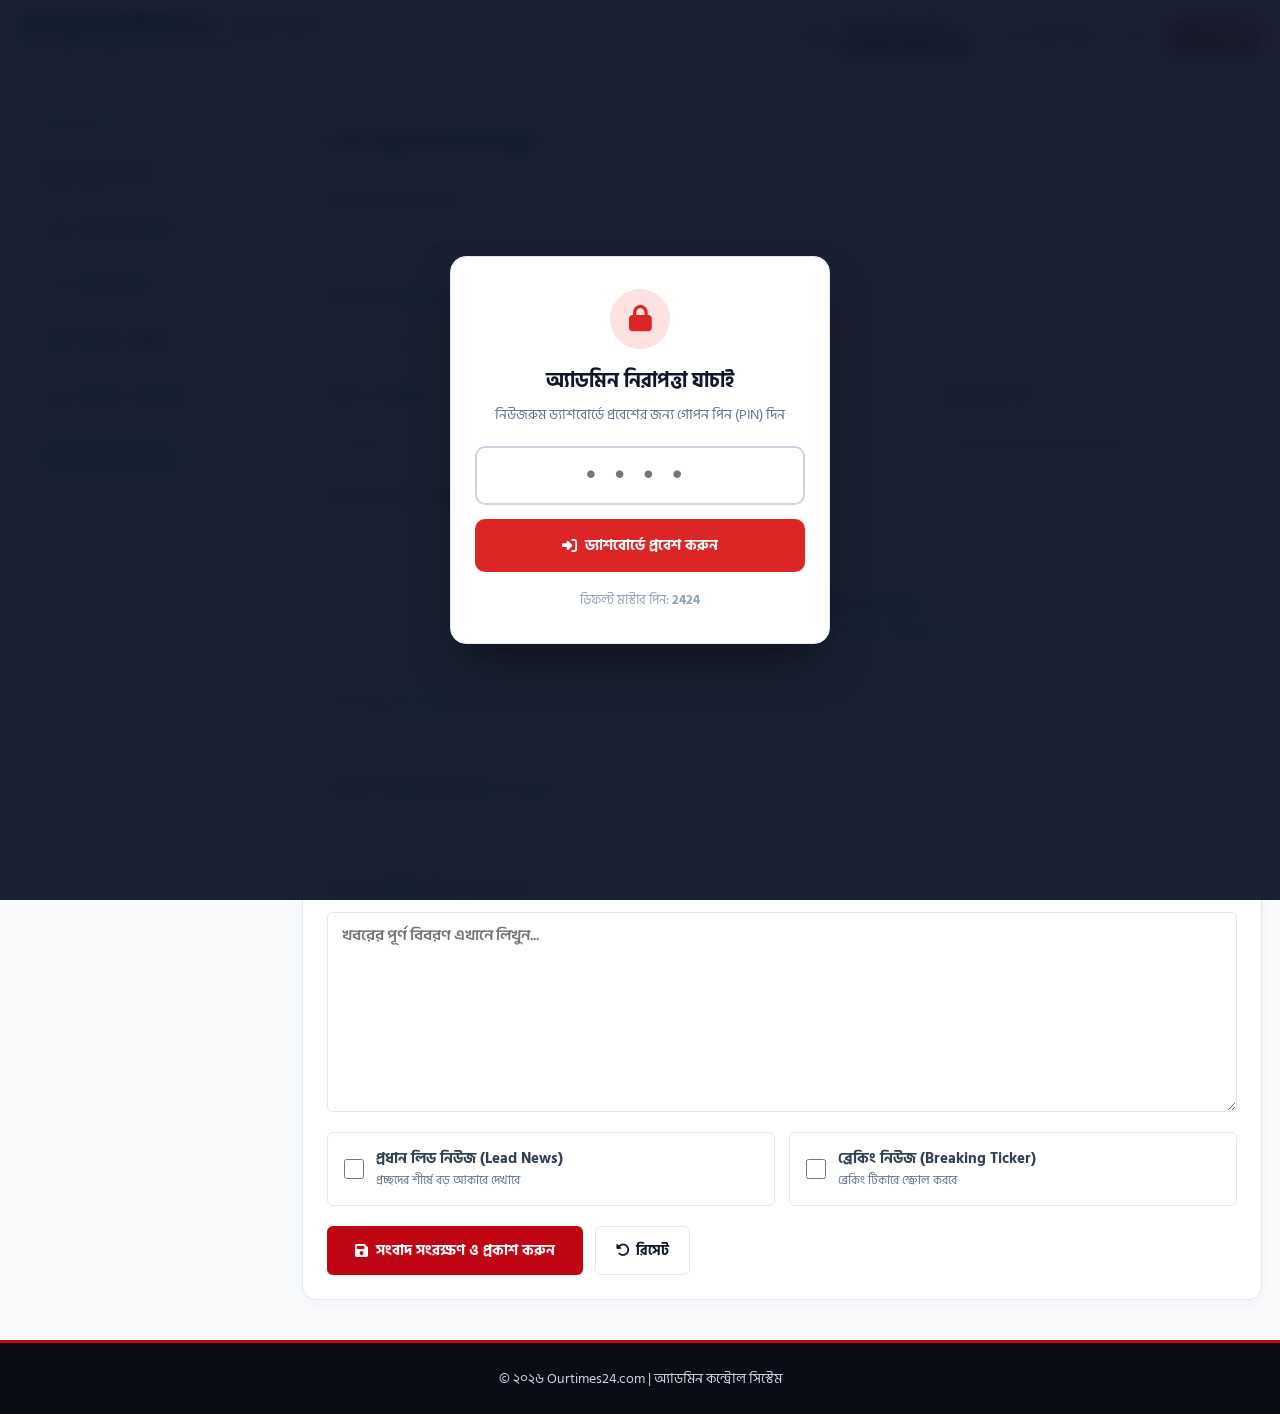
==== admin.html @ 811ef6f0 "fix(brand): eliminate duplicate logo.png, unify styled Bengali brand typography across admin, photoc" ====
<!DOCTYPE html>
<html lang="bn">
<head>
    <meta charset="UTF-8">
    <meta name="viewport" content="width=device-width, initial-scale=1.0">
    <title>অ্যাডমিন নিউজরুম ড্যাশবোর্ড - আওয়ার টাইমস২৪</title>
    <link rel="icon" type="image/x-icon" href="favicon.ico">
    <link rel="stylesheet" href="style.css?v=20260912_v6">
    <link rel="stylesheet" href="https://cdnjs.cloudflare.com/ajax/libs/font-awesome/6.5.1/css/all.min.css">
</head>
<body>

    <!-- ADMIN MASTER PIN LOCK OVERLAY -->
    <div id="adminPinOverlay" style="position: fixed; inset: 0; background: rgba(15, 23, 42, 0.96); backdrop-filter: blur(8px); z-index: 999999; display: flex; align-items: center; justify-content: center; padding: 16px;">
        <div style="background: var(--bg-card, #ffffff); border-radius: 16px; padding: 32px 24px; max-width: 380px; width: 100%; box-shadow: 0 25px 50px -12px rgba(0,0,0,0.5); text-align: center; border: 1px solid var(--border-color, #e2e8f0);">
            <div style="width: 60px; height: 60px; background: #fee2e2; color: #dc2626; border-radius: 50%; display: flex; align-items: center; justify-content: center; margin: 0 auto 16px; font-size: 26px;">
                <i class="fa-solid fa-lock"></i>
            </div>
            <h3 style="font-size: 20px; font-weight: 800; color: var(--text-color, #0f172a); margin-bottom: 6px;">অ্যাডমিন নিরাপত্তা যাচাই</h3>
            <p style="font-size: 13.5px; color: #64748b; margin-bottom: 20px;">নিউজরুম ড্যাশবোর্ডে প্রবেশের জন্য গোপন পিন (PIN) দিন</p>
            <form onsubmit="handlePinSubmit(event)">
                <input type="password" id="adminPinInput" maxlength="6" placeholder="••••" autofocus style="width: 100%; font-size: 28px; letter-spacing: 12px; text-align: center; padding: 12px; border: 2px solid #cbd5e1; border-radius: 10px; margin-bottom: 14px; font-family: monospace; outline: none; background: var(--bg-surface); color: var(--text-main);">
                <div id="pinError" style="display: none; color: #dc2626; font-size: 13px; font-weight: 700; margin-bottom: 14px;"><i class="fa-solid fa-circle-exclamation"></i> ভুল পিন! আবার চেষ্টা করুন।</div>
                <button type="submit" style="width: 100%; padding: 14px; background: #dc2626; color: white; border: none; border-radius: 10px; font-size: 15px; font-weight: 800; cursor: pointer; display: flex; align-items: center; justify-content: center; gap: 8px;">
                    <i class="fa-solid fa-right-to-bracket"></i> ড্যাশবোর্ডে প্রবেশ করুন
                </button>
            </form>
            <div style="margin-top: 18px; font-size: 12.5px; color: #94a3b8;">
                ডিফল্ট মাস্টার পিন: <strong>2424</strong>
            </div>
        </div>
    </div>

    <!-- UNIFIED EDITORIAL CONTROL NAVBAR -->
    <header class="admin-top-navbar">
        <div class="container admin-navbar-inner">
            <!-- Brand & Title -->
            <div class="admin-brand-block">
                <a href="admin.html" class="admin-brand-link" title="আওয়ার টাইমস২৪ অ্যাডমিন ড্যাশবোর্ড">
                    <div>
                        <div class="admin-brand-name">
                            <span class="logo-bangla" style="font-size: 26px; line-height: 1;">আওয়ার টাইমস<span>২৪</span></span>
                            <span class="admin-badge-portal">নিউজরুম কন্ট্রোল</span>
                        </div>
                        <div class="admin-brand-tagline">সত্য ও বস্তুনিষ্ঠ সাংবাদিকতার ম্যানেজমেন্ট পোর্টাল</div>
                    </div>
                </a>
            </div>

            <!-- Right Side: User Profile & Quick Actions -->
            <div class="admin-header-actions">
                <!-- Current User Pill -->
                <div id="adminCurrentUserBadge" class="admin-user-pill">
                    <div class="admin-user-avatar-circle">
                        <i class="fa-solid fa-user-shield" id="adminCurrentUserIcon"></i>
                    </div>
                    <div class="admin-user-details">
                        <div class="admin-user-name" id="adminCurrentUserName">সৈয়দ হাফিজ মনির</div>
                        <div class="admin-user-role-label" id="adminCurrentUserRole">প্রধান সম্পাদক / অ্যাডমিন</div>
                    </div>
                </div>

                <!-- View Live Site -->
                <a href="index.html" target="_blank" class="admin-action-btn btn-visit-site" title="মূল ওয়েবসাইট দেখুন">
                    <i class="fa-solid fa-arrow-up-right-from-square"></i>
                    <span>পোর্টাল দেখুন</span>
                </a>

                <!-- Theme Toggle -->
                <button class="admin-action-btn btn-theme-toggle" onclick="toggleTheme()" id="themeBtn" title="ডার্ক / লাইট মোড">
                    <i class="fa-solid fa-moon" id="themeIcon"></i>
                </button>

                <!-- Logout -->
                <button onclick="adminLogout()" class="admin-action-btn btn-admin-logout" title="লগআউট">
                    <i class="fa-solid fa-power-off"></i>
                    <span>লগআউট</span>
                </button>
            </div>
        </div>
    </header>

    <!-- ADMIN LAYOUT -->
    <main class="container">
        <div class="admin-layout">
            
            <!-- ADMIN SIDEBAR (ON MOBILE CONVERTS TO HORIZONTAL CHIP TABS) -->
            <aside class="admin-sidebar">
                <div style="font-size: 12px; text-transform: uppercase; color: #64748b; margin-bottom: 14px; font-weight: 800; letter-spacing: 0.5px;">মেনু নেভিগেশন</div>
                <div class="admin-nav-item active" onclick="switchAdminTab('tabCreateNews')" id="btnTabCreate">
                    <i class="fa-solid fa-circle-plus text-primary"></i> <span>নতুন সংবাদ</span>
                </div>
                <div class="admin-nav-item" onclick="switchAdminTab('tabManageNews')" id="btnTabManage">
                    <i class="fa-solid fa-table-list text-primary"></i> <span>সংবাদের তালিকা</span>
                </div>
                <div class="admin-nav-item" onclick="switchAdminTab('tabBreakingTicker')" id="btnTabBreaking">
                    <i class="fa-solid fa-bolt text-primary"></i> <span>ব্রেকিং নিউজ</span>
                </div>
                <div class="admin-nav-item" onclick="switchAdminTab('tabAdSettings')" id="btnTabAds">
                    <i class="fa-solid fa-rectangle-ad text-primary"></i> <span>বিজ্ঞাপন সেটিংস</span>
                </div>
                <div class="admin-nav-item" onclick="switchAdminTab('tabUserManager')" id="btnTabUsers">
                    <i class="fa-solid fa-users-gear text-primary"></i> <span>ইউজার ও প্রতিনিধি</span>
                </div>
                <a href="photocard.html" class="admin-nav-item admin-nav-photocard">
                    <i class="fa-solid fa-camera"></i> <span>ফটো কার্ড স্টুডিও</span>
                </a>
            </aside>

            <!-- ADMIN MAIN CONTENT -->
            <div class="admin-content">
                
                <!-- TAB 1: CREATE / EDIT NEWS -->
                <div id="tabCreateNews" class="admin-content-card">
                    <div class="section-header" style="margin-bottom: 20px;">
                        <div class="section-title">
                            <i class="fa-solid fa-pen-nib text-primary"></i> <span id="formTitle">নতুন সংবাদ লিখুন</span>
                        </div>
                    </div>

                    <form id="newsForm" onsubmit="handleNewsSubmit(event)">
                        <input type="hidden" id="newsId" value="">

                        <div class="control-group">
                            <label class="control-label">সংবাদের মূল শিরোনাম *</label>
                            <input type="text" id="newsTitle" class="control-input" placeholder="আকর্ষণীয় ও সংক্ষিপ্ত হেডলাইন লিখুন..." required>
                        </div>

                        <div class="control-group">
                            <label class="control-label">উপ-শিরোনাম (Subtitle)</label>
                            <input type="text" id="newsSubtitle" class="control-input" placeholder="সংবাদের সংক্ষিপ্ত সারমর্ম...">
                        </div>

                        <div class="admin-form-row-3">
                            <div class="control-group">
                                <label class="control-label">বিভাগ / ক্যাটাগরি *</label>
                                <select id="newsCategory" class="control-select" required>
                                    <option value="জাতীয়">জাতীয়</option>
                                    <option value="রাজনীতি">রাজনীতি</option>
                                    <option value="আন্তর্জাতিক">আন্তর্জাতিক</option>
                                    <option value="অর্থ-বাণিজ্য">অর্থ-বাণিজ্য</option>
                                    <option value="খেলাধুলা">খেলাধুলা</option>
                                    <option value="বিনোদন">বিনোদন</option>
                                    <option value="প্রযুক্তি">প্রযুক্তি</option>
                                    <option value="সারাদেশ">সারাদেশ</option>
                                    <option value="মতামত">মতামত</option>
                                </select>
                            </div>

                            <div class="control-group">
                                <label class="control-label">জেলা (সারাদেশের জন্য)</label>
                                <select id="newsDistrict" class="control-select">
                                    <option value="">প্রযোজ্য নয়</option>
                                    <option value="ঢাকা">ঢাকা</option>
                                    <option value="চট্টগ্রাম">চট্টগ্রাম</option>
                                    <option value="সিলেট">সিলেট</option>
                                    <option value="পাবনা">পাবনা</option>
                                    <option value="বগুড়া">বগুড়া</option>
                                    <option value="কুমিল্লা">কুমিল্লা</option>
                                    <option value="রাজশাহী">রাজশাহী</option>
                                    <option value="বরিশাল">বরিশাল</option>
                                    <option value="রংপুর">রংপুর</option>
                                    <option value="কক্সবাজার">কক্সবাজার</option>
                                    <option value="ময়মনসিংহ">ময়মনসিংহ</option>
                                </select>
                            </div>

                            <div class="control-group">
                                <label class="control-label">প্রতিবেদকের নাম</label>
                                <input type="text" id="newsAuthor" class="control-input" value="রবিউল ইসলাম (প্রধান প্রতিবেদক)">
                            </div>
                        </div>

                        <div class="control-group">
                            <label class="control-label"><i class="fa-solid fa-image text-primary"></i> ফিচার্ড ছবি (Featured Image) *</label>
                            
                            <!-- Cloudinary Drag & Drop / File Picker Zone -->
                            <div class="image-upload-zone" id="imageDropzone" onclick="document.getElementById('imageFileInput').click()">
                                <input type="file" id="imageFileInput" accept="image/*" style="display:none;" onchange="handleImageFileSelect(event)">
                                <div id="uploadPrompt">
                                    <i class="fa-solid fa-cloud-arrow-up" style="font-size: 34px; color: var(--primary); margin-bottom: 8px;"></i>
                                    <div style="font-weight: 800; font-size: 15px;">কম্পিউটার বা মোবাইল থেকে ছবি নির্বাচন করুন</div>
                                    <div style="font-size: 13px; color: var(--text-muted); margin-top: 4px;">
                                        বা ছবি টেনে এনে ড্রপ করুন (Cloudinary-তে সরাসরি দ্রুত অপটিমাইজ হবে)
                                    </div>
                                </div>
                                <div id="uploadProgress" style="display:none; padding: 12px; text-align:center;">
                                    <i class="fa-solid fa-circle-notch fa-spin" style="font-size:32px; color:var(--primary);"></i>
                                    <div style="margin-top:10px; font-weight:800; font-size: 15px; color:var(--primary);">ক্লাউডে ছবি আপলোড হচ্ছে... অনুগ্রহ করে অপেক্ষা করুন</div>
                                </div>
                            </div>

                            <!-- Uploaded Image Live Preview -->
                            <div id="imagePreviewContainer" style="display:none; margin-top: 14px; position: relative; border-radius: 8px; overflow: hidden; border: 2px solid var(--border-color); width: fit-content; max-width: 100%; box-shadow: 0 4px 6px -1px rgba(0,0,0,0.1);">
                                <img id="imagePreviewImg" src="" style="max-height: 240px; max-width: 100%; display: block; object-fit: cover;" alt="Preview">
                                <div style="position: absolute; top: 10px; right: 10px; display: flex; gap: 8px;">
                                    <button type="button" class="tool-btn" style="background: rgba(15,23,42,0.85); color: white; border: none; padding: 6px 12px; font-size: 13px; border-radius: 4px; cursor: pointer;" onclick="document.getElementById('imageFileInput').click()">
                                        <i class="fa-solid fa-pen"></i> পরিবর্তন
                                    </button>
                                    <button type="button" class="tool-btn" style="background: rgba(220,38,38,0.9); color: white; border: none; padding: 6px 12px; font-size: 13px; border-radius: 4px; cursor: pointer;" onclick="removeUploadedImage()">
                                        <i class="fa-solid fa-trash"></i> মুছুন
                                    </button>
                                </div>
                            </div>

                            <!-- Auto-filled or Manual Image URL -->
                            <div style="margin-top: 10px;">
                                <label style="font-size: 12px; color: var(--text-muted); font-weight: 600;">ছবির ডিরেক্ট ক্লাউড লিঙ্ক (URL):</label>
                                <input type="url" id="newsImage" class="control-input" placeholder="https://res.cloudinary.com/..." required style="font-size:13.5px;">
                            </div>
                        </div>

                        <div class="control-group">
                            <label class="control-label">সংবাদের সংক্ষিপ্ত সারসংক্ষেপ (Excerpt)</label>
                            <input type="text" id="newsExcerpt" class="control-input" placeholder="১-২ লাইনে সংবাদের মূল কথা লিখুন...">
                        </div>

                        <div class="control-group">
                            <label class="control-label">সংবাদের বিস্তারিত বিবরণ (Content)</label>
                            <textarea id="newsContent" class="control-textarea" rows="8" placeholder="খবরের পূর্ণ বিবরণ এখানে লিখুন..." required></textarea>
                        </div>

                        <div class="admin-toggle-tiles">
                            <label class="admin-toggle-tile">
                                <input type="checkbox" id="newsIsLead">
                                <div>
                                    <div>প্রধান লিড নিউজ (Lead News)</div>
                                    <div style="font-size: 12px; color: var(--text-muted); font-weight: normal;">প্রচ্ছদের শীর্ষে বড় আকারে দেখাবে</div>
                                </div>
                            </label>
                            <label class="admin-toggle-tile">
                                <input type="checkbox" id="newsIsBreaking">
                                <div>
                                    <div>ব্রেকিং নিউজ (Breaking Ticker)</div>
                                    <div style="font-size: 12px; color: var(--text-muted); font-weight: normal;">ব্রেকিং টিকারে স্ক্রোল করবে</div>
                                </div>
                            </label>
                        </div>

                        <div style="display: flex; gap: 12px; flex-wrap: wrap;">
                            <button type="submit" class="btn-epaper-topbar" style="background:var(--primary); color:white; border:none; padding:12px 28px; cursor:pointer; font-size:15px; border-radius: var(--radius-sm); font-weight: 800; display: inline-flex; align-items: center; gap: 8px;">
                                <i class="fa-solid fa-floppy-disk"></i> সংবাদ সংরক্ষণ ও প্রকাশ করুন
                            </button>
                            <button type="button" class="tool-btn" style="padding: 12px 20px;" onclick="resetNewsForm()">
                                <i class="fa-solid fa-rotate-left"></i> রিসেট
                            </button>
                        </div>
                    </form>
                </div>

                <!-- TAB 2: MANAGE NEWS LIST -->
                <div id="tabManageNews" class="admin-content-card" style="display: none;">
                    <div class="section-header" style="display: flex; justify-content: space-between; align-items: center; flex-wrap: wrap; gap: 12px; margin-bottom: 18px;">
                        <div class="section-title">
                            <i class="fa-solid fa-list-check text-primary"></i> প্রকাশিত সংবাদের তালিকা (<span id="totalNewsCount">0</span>টি)
                        </div>
                        <div style="display: flex; gap: 8px; flex-wrap: wrap;">
                            <button type="button" onclick="downloadNewsJs()" class="btn-epaper-topbar" style="background:#059669; color:white; border:none; padding:8px 14px; cursor:pointer; font-size:13px; border-radius: 6px; font-weight: 700; display: flex; align-items: center; gap: 6px;">
                                <i class="fa-solid fa-cloud-arrow-down"></i> ব্যাকআপ
                            </button>
                            <button type="button" onclick="resetToDefaultData()" class="btn-epaper-topbar" style="background:#475569; color:white; border:none; padding:8px 14px; cursor:pointer; font-size:13px; border-radius: 6px; font-weight: 700; display: flex; align-items: center; gap: 6px;">
                                <i class="fa-solid fa-rotate"></i> রিসেট
                            </button>
                        </div>
                    </div>

                    <!-- Live Search & Filter Bar -->
                    <div class="admin-filter-bar">
                        <div class="admin-search-box">
                            <i class="fa-solid fa-magnifying-glass"></i>
                            <input type="text" id="adminSearchInput" placeholder="শিরোনাম বা কীওয়ার্ড দিয়ে সংবাদ খুঁজুন..." oninput="handleAdminSearch(this.value)">
                        </div>
                        <select id="adminCategoryFilter" class="admin-cat-filter" onchange="filterAdminCategory(this.value)">
                            <option value="all">সকল বিভাগ</option>
                            <option value="জাতীয়">জাতীয়</option>
                            <option value="রাজনীতি">রাজনীতি</option>
                            <option value="আন্তর্জাতিক">আন্তর্জাতিক</option>
                            <option value="অর্থ-বাণিজ্য">অর্থ-বাণিজ্য</option>
                            <option value="খেলাধুলা">খেলাধুলা</option>
                            <option value="বিনোদন">বিনোদন</option>
                            <option value="প্রযুক্তি">প্রযুক্তি</option>
                            <option value="সারাদেশ">সারাদেশ</option>
                            <option value="মতামত">মতামত</option>
                        </select>
                    </div>

                    <!-- News Table for Desktop / Mobile Cards for Mobile -->
                    <div id="adminNewsListTable">
                        <!-- Loaded dynamically by admin.js -->
                    </div>

                    <!-- Pagination Controls -->
                    <div id="adminPagination" class="admin-pagination">
                        <!-- Loaded dynamically by admin.js -->
                    </div>
                </div>

                <!-- TAB 3: ADVERTISING CONTROLLER (ZERO BLANK SPACE GUARANTEE) -->
                <div id="tabAdSettings" class="admin-content-card" style="display: none;">
                    <div class="section-header" style="margin-bottom: 20px;">
                        <div class="section-title">
                            <i class="fa-solid fa-rectangle-ad text-primary"></i> স্মার্ট অ্যাড স্পেস ম্যানেজার ও ব্যানার মাপ গাইড
                        </div>
                    </div>

                    <!-- Size & Placement Guide Alert -->
                    <div style="background: linear-gradient(135deg, rgba(192, 6, 18, 0.05), rgba(59, 130, 246, 0.05)); border: 1px solid var(--border-color); border-radius: var(--radius-md); padding: 18px 20px; margin-bottom: 24px;">
                        <div style="font-weight: 800; font-size: 15px; color: var(--text-main); margin-bottom: 8px; display: flex; align-items: center; gap: 8px;">
                            <i class="fa-solid fa-circle-info text-primary"></i> ব্যানার মাপ ও অবস্থানের আদর্শ নির্দেশিকা (Ad Placement & Size Guide):
                        </div>
                        <div style="font-size: 13.5px; color: var(--text-body); line-height: 1.6;">
                            • <strong>১. হেডার লিডারবোর্ড ব্যানার:</strong> মাপ <code>728 × 90 px</code> (ডেস্কটপ) / <code>320 × 50 px</code> (মোবাইল) — লোগোর নিচে বা হেডারের শীর্ষে।<br>
                            • <strong>২. হোমপেজ মিডল ব্যানার:</strong> মাপ <code>970 × 90 px</code> বা <code>728 × 90 px</code> — লিড সংবাদের নিচে (সারাদেশ সেকশনের আগে)।<br>
                            • <strong>৩. সাইডবার ব্যানার:</strong> মাপ <code>300 × 250 px</code> — হোমপেজ, ক্যাটাগরি ও সংবাদের বিস্তারিত পাতার সাইডবারে।<br>
                            • <strong>৪. ইন-আর্টিকেল ব্যানার:</strong> মাপ <code>728 × 90 px</code> বা <code>300 × 250 px</code> — সংবাদের মূল লেখার ভেতরে ২য় অনুচ্ছেদের পর।<br>
                            🔒 <em>জিরো ব্ল্যাংক স্পেস পলিসি: কোনো বিজ্ঞাপন নিষ্ক্রিয় বা ছবি না থাকলে ওয়েবসাইটে কোনো ফাঁকা ফ্রেম থাকবে না।</em>
                        </div>
                    </div>

                    <form id="adSettingsForm" onsubmit="handleSaveAdConfig(event)" class="admin-ad-slots-grid">
                        
                        <!-- SLOT 1: HEADER LEADERBOARD -->
                        <div class="admin-ad-card">
                            <div class="admin-ad-card-header">
                                <div class="admin-ad-card-title">
                                    <span>১. হেডার লিডারবোর্ড ব্যানার (Header Leaderboard)</span>
                                    <span class="ad-size-badge">মাপ: 728 × 90 px</span>
                                </div>
                                <label class="ad-toggle-switch">
                                    <input type="checkbox" id="adToggleHeader" onchange="toggleAdSlotInputs('header')">
                                    <span id="adStatusHeader">বিজ্ঞাপন বন্ধ</span>
                                </label>
                            </div>
                            <div id="adBodyHeader" style="display: flex; flex-direction: column; gap: 14px;">
                                <div class="ad-type-tabs">
                                    <button type="button" class="ad-type-tab-btn active" id="btnTypeHeaderImg" onclick="switchSlotType('header', 'image')"><i class="fa-solid fa-image"></i> ছবি ব্যানার + লিঙ্ক</button>
                                    <button type="button" class="ad-type-tab-btn" id="btnTypeHeaderCode" onclick="switchSlotType('header', 'code')"><i class="fa-solid fa-code"></i> গুগল অ্যাডসেন্স / স্ক্রিপ্ট</button>
                                </div>
                                <div id="secHeaderImg" class="ad-form-grid">
                                    <div class="control-group">
                                        <label class="control-label">ব্যানার ছবির লিংক (Image URL)</label>
                                        <div style="display:flex; gap:8px;">
                                            <input type="url" id="adImgHeader" class="control-input" placeholder="https://res.cloudinary.com/... বা ছবির লিঙ্ক" oninput="previewAdImage('header', this.value)">
                                            <label class="tool-btn" style="white-space:nowrap; cursor:pointer; background:var(--bg-subtle);">
                                                <i class="fa-solid fa-upload"></i> আপলোড
                                                <input type="file" accept="image/*" style="display:none;" onchange="handleAdFileUpload('header', this)">
                                            </label>
                                        </div>
                                    </div>
                                    <div class="control-group">
                                        <label class="control-label">টার্গেট ওয়েবসাইট লিঙ্ক (Click URL)</label>
                                        <input type="url" id="adLinkHeader" class="control-input" placeholder="https://example.com">
                                    </div>
                                </div>
                                <div id="secHeaderCode" style="display:none;" class="control-group">
                                    <label class="control-label">গুগল অ্যাডসেন্স বা কাস্টম এইচটিএমএল কোড</label>
                                    <textarea id="adCodeHeader" class="control-textarea" rows="3" placeholder="<ins class='adsbygoogle' ...></ins>"></textarea>
                                </div>
                                <div class="ad-preview-box" id="previewBoxHeader">
                                    <span style="font-size:12px; color:var(--text-muted);"><i class="fa-regular fa-eye"></i> হেডার ব্যানার প্রিভিউ (728×90)</span>
                                    <img id="previewImgHeader" src="" style="display:none;" alt="Header Preview">
                                </div>
                            </div>
                        </div>

                        <!-- SLOT 2: HOMEPAGE MIDDLE BANNER -->
                        <div class="admin-ad-card">
                            <div class="admin-ad-card-header">
                                <div class="admin-ad-card-title">
                                    <span>২. হোমপেজ সেকশন ব্যানার (Homepage Middle Banner)</span>
                                    <span class="ad-size-badge">মাপ: 970 × 90 px</span>
                                </div>
                                <label class="ad-toggle-switch">
                                    <input type="checkbox" id="adToggleHomeMiddle" onchange="toggleAdSlotInputs('homeMiddle')">
                                    <span id="adStatusHomeMiddle">বিজ্ঞাপন বন্ধ</span>
                                </label>
                            </div>
                            <div id="adBodyHomeMiddle" style="display: flex; flex-direction: column; gap: 14px;">
                                <div class="ad-type-tabs">
                                    <button type="button" class="ad-type-tab-btn active" id="btnTypeHomeMiddleImg" onclick="switchSlotType('homeMiddle', 'image')"><i class="fa-solid fa-image"></i> ছবি ব্যানার + লিঙ্ক</button>
                                    <button type="button" class="ad-type-tab-btn" id="btnTypeHomeMiddleCode" onclick="switchSlotType('homeMiddle', 'code')"><i class="fa-solid fa-code"></i> গুগল অ্যাডসেন্স / স্ক্রিপ্ট</button>
                                </div>
                                <div id="secHomeMiddleImg" class="ad-form-grid">
                                    <div class="control-group">
                                        <label class="control-label">ব্যানার ছবির লিংক (Image URL)</label>
                                        <div style="display:flex; gap:8px;">
                                            <input type="url" id="adImgHomeMiddle" class="control-input" placeholder="https://res.cloudinary.com/..." oninput="previewAdImage('homeMiddle', this.value)">
                                            <label class="tool-btn" style="white-space:nowrap; cursor:pointer; background:var(--bg-subtle);">
                                                <i class="fa-solid fa-upload"></i> আপলোড
                                                <input type="file" accept="image/*" style="display:none;" onchange="handleAdFileUpload('homeMiddle', this)">
                                            </label>
                                        </div>
                                    </div>
                                    <div class="control-group">
                                        <label class="control-label">টার্গেট ওয়েবসাইট লিঙ্ক (Click URL)</label>
                                        <input type="url" id="adLinkHomeMiddle" class="control-input" placeholder="https://example.com">
                                    </div>
                                </div>
                                <div id="secHomeMiddleCode" style="display:none;" class="control-group">
                                    <label class="control-label">গুগল অ্যাডসেন্স বা কাস্টম এইচটিএমএল কোড</label>
                                    <textarea id="adCodeHomeMiddle" class="control-textarea" rows="3" placeholder="<ins class='adsbygoogle' ...></ins>"></textarea>
                                </div>
                                <div class="ad-preview-box" id="previewBoxHomeMiddle">
                                    <span style="font-size:12px; color:var(--text-muted);"><i class="fa-regular fa-eye"></i> হোমপেজ মিডল প্রিভিউ (970×90)</span>
                                    <img id="previewImgHomeMiddle" src="" style="display:none;" alt="Middle Preview">
                                </div>
                            </div>
                        </div>

                        <!-- SLOT 3: SIDEBAR BOX BANNER -->
                        <div class="admin-ad-card">
                            <div class="admin-ad-card-header">
                                <div class="admin-ad-card-title">
                                    <span>৩. সাইডবার রেকট্যাঙ্গেল ব্যানার (Sidebar Box 300x250)</span>
                                    <span class="ad-size-badge">মাপ: 300 × 250 px</span>
                                </div>
                                <label class="ad-toggle-switch">
                                    <input type="checkbox" id="adToggleSidebar" onchange="toggleAdSlotInputs('sidebar')">
                                    <span id="adStatusSidebar">বিজ্ঞাপন বন্ধ</span>
                                </label>
                            </div>
                            <div id="adBodySidebar" style="display: flex; flex-direction: column; gap: 14px;">
                                <div class="ad-type-tabs">
                                    <button type="button" class="ad-type-tab-btn active" id="btnTypeSidebarImg" onclick="switchSlotType('sidebar', 'image')"><i class="fa-solid fa-image"></i> ছবি ব্যানার + লিঙ্ক</button>
                                    <button type="button" class="ad-type-tab-btn" id="btnTypeSidebarCode" onclick="switchSlotType('sidebar', 'code')"><i class="fa-solid fa-code"></i> গুগল অ্যাডসেন্স / স্ক্রিপ্ট</button>
                                </div>
                                <div id="secSidebarImg" class="ad-form-grid">
                                    <div class="control-group">
                                        <label class="control-label">ব্যানার ছবির লিংক (Image URL)</label>
                                        <div style="display:flex; gap:8px;">
                                            <input type="url" id="adImgSidebar" class="control-input" placeholder="https://res.cloudinary.com/..." oninput="previewAdImage('sidebar', this.value)">
                                            <label class="tool-btn" style="white-space:nowrap; cursor:pointer; background:var(--bg-subtle);">
                                                <i class="fa-solid fa-upload"></i> আপলোড
                                                <input type="file" accept="image/*" style="display:none;" onchange="handleAdFileUpload('sidebar', this)">
                                            </label>
                                        </div>
                                    </div>
                                    <div class="control-group">
                                        <label class="control-label">টার্গেট ওয়েবসাইট লিঙ্ক (Click URL)</label>
                                        <input type="url" id="adLinkSidebar" class="control-input" placeholder="https://example.com">
                                    </div>
                                </div>
                                <div id="secSidebarCode" style="display:none;" class="control-group">
                                    <label class="control-label">গুগল অ্যাডসেন্স বা কাস্টম এইচটিএমএল কোড</label>
                                    <textarea id="adCodeSidebar" class="control-textarea" rows="3" placeholder="<ins class='adsbygoogle' ...></ins>"></textarea>
                                </div>
                                <div class="ad-preview-box" id="previewBoxSidebar">
                                    <span style="font-size:12px; color:var(--text-muted);"><i class="fa-regular fa-eye"></i> সাইডবার প্রিভিউ (300×250)</span>
                                    <img id="previewImgSidebar" src="" style="display:none;" alt="Sidebar Preview">
                                </div>
                            </div>
                        </div>

                        <!-- SLOT 4: IN-ARTICLE BANNER -->
                        <div class="admin-ad-card">
                            <div class="admin-ad-card-header">
                                <div class="admin-ad-card-title">
                                    <span>৪. সংবাদের ভেতরে ইন-আর্টিকেল ব্যানার (In-Article Content)</span>
                                    <span class="ad-size-badge">মাপ: 728 × 90 বা 300 × 250 px</span>
                                </div>
                                <label class="ad-toggle-switch">
                                    <input type="checkbox" id="adToggleInArticle" onchange="toggleAdSlotInputs('inArticle')">
                                    <span id="adStatusInArticle">বিজ্ঞাপন বন্ধ</span>
                                </label>
                            </div>
                            <div id="adBodyInArticle" style="display: flex; flex-direction: column; gap: 14px;">
                                <div class="ad-type-tabs">
                                    <button type="button" class="ad-type-tab-btn active" id="btnTypeInArticleImg" onclick="switchSlotType('inArticle', 'image')"><i class="fa-solid fa-image"></i> ছবি ব্যানার + লিঙ্ক</button>
                                    <button type="button" class="ad-type-tab-btn" id="btnTypeInArticleCode" onclick="switchSlotType('inArticle', 'code')"><i class="fa-solid fa-code"></i> গুগল অ্যাডসেন্স / স্ক্রিপ্ট</button>
                                </div>
                                <div id="secInArticleImg" class="ad-form-grid">
                                    <div class="control-group">
                                        <label class="control-label">ব্যানার ছবির লিংক (Image URL)</label>
                                        <div style="display:flex; gap:8px;">
                                            <input type="url" id="adImgInArticle" class="control-input" placeholder="https://res.cloudinary.com/..." oninput="previewAdImage('inArticle', this.value)">
                                            <label class="tool-btn" style="white-space:nowrap; cursor:pointer; background:var(--bg-subtle);">
                                                <i class="fa-solid fa-upload"></i> আপলোড
                                                <input type="file" accept="image/*" style="display:none;" onchange="handleAdFileUpload('inArticle', this)">
                                            </label>
                                        </div>
                                    </div>
                                    <div class="control-group">
                                        <label class="control-label">টার্গেট ওয়েবসাইট লিঙ্ক (Click URL)</label>
                                        <input type="url" id="adLinkInArticle" class="control-input" placeholder="https://example.com">
                                    </div>
                                </div>
                                <div id="secInArticleCode" style="display:none;" class="control-group">
                                    <label class="control-label">গুগল অ্যাডসেন্স বা কাস্টম এইচটিএমএল কোড</label>
                                    <textarea id="adCodeInArticle" class="control-textarea" rows="3" placeholder="<ins class='adsbygoogle' ...></ins>"></textarea>
                                </div>
                                <div class="ad-preview-box" id="previewBoxInArticle">
                                    <span style="font-size:12px; color:var(--text-muted);"><i class="fa-regular fa-eye"></i> ইন-আর্টিকেল প্রিভিউ</span>
                                    <img id="previewImgInArticle" src="" style="display:none;" alt="In-Article Preview">
                                </div>
                            </div>
                        </div>

                        <!-- SAVE BUTTON -->
                        <div style="text-align: right; margin-top: 10px;">
                            <button type="submit" class="tool-btn" style="background: var(--primary); color: white; border: none; padding: 12px 28px; font-size: 15px; font-weight: 800; border-radius: var(--radius-sm); cursor: pointer; display: inline-flex; align-items: center; gap: 8px;">
                                <i class="fa-solid fa-floppy-disk"></i> সকল বিজ্ঞাপন সেটিংস সংরক্ষণ করুন
                            </button>
                        </div>
                    </form>
                </div>

                <!-- TAB 4: BREAKING TICKER CONTROLLER -->
                <div id="tabBreakingTicker" class="admin-content-card" style="display: none;">
                    <div class="section-header" style="margin-bottom: 20px;">
                        <div class="section-title">
                            <i class="fa-solid fa-bolt text-primary"></i> ব্রেকিং নিউজ সরাসরি নিয়ন্ত্রণ
                        </div>
                    </div>
                    <div id="adminBreakingList">
                        <!-- Loaded dynamically -->
                    </div>
                </div>

                <!-- TAB 5: USER & REPORTER MANAGEMENT -->
                <div id="tabUserManager" class="admin-content-card" style="display: none;">
                    <div class="section-header" style="display: flex; justify-content: space-between; align-items: center; flex-wrap: wrap; gap: 12px; margin-bottom: 20px;">
                        <div>
                            <div class="section-title">
                                <i class="fa-solid fa-users-gear text-primary"></i> ইউজার ও প্রতিনিধি ব্যবস্থাপনা
                            </div>
                            <p style="font-size: 13.5px; color: var(--text-muted); margin-top: 4px;">
                                বার্তা বিভাগ, সহ-সম্পাদক ও জেলা প্রতিনিধিদের জন্য পৃথক লগইন পিন ও একাউন্ট তৈরি করুন।
                            </p>
                        </div>
                        <button type="button" onclick="openUserModal()" class="btn-epaper-topbar" style="background:var(--primary); color:white; border:none; padding:10px 18px; cursor:pointer; font-size:14px; border-radius: var(--radius-sm); font-weight: 800; display: inline-flex; align-items: center; gap: 8px;">
                            <i class="fa-solid fa-user-plus"></i> নতুন ইউজার যোগ করুন
                        </button>
                    </div>

                    <!-- User Stats -->
                    <div class="user-stats-grid">
                        <div class="user-stat-card">
                            <div class="user-stat-icon admin"><i class="fa-solid fa-user-shield"></i></div>
                            <div>
                                <div class="user-stat-num" id="userAdminCount">১</div>
                                <div class="user-stat-label">অ্যাডমিন / সম্পাদক</div>
                            </div>
                        </div>
                        <div class="user-stat-card">
                            <div class="user-stat-icon reporter"><i class="fa-solid fa-newspaper"></i></div>
                            <div>
                                <div class="user-stat-num" id="userReporterCount">০</div>
                                <div class="user-stat-label">সহ-সম্পাদক ও প্রতিনিধি</div>
                            </div>
                        </div>
                        <div class="user-stat-card">
                            <div class="user-stat-icon editor"><i class="fa-solid fa-users"></i></div>
                            <div>
                                <div class="user-stat-num" id="userTotalCount">১</div>
                                <div class="user-stat-label">সর্বমোট রেজিস্টার্ড ইউজার</div>
                            </div>
                        </div>
                    </div>

                    <!-- Users Table for Desktop / Cards for Mobile -->
                    <div id="adminUserListContainer">
                        <!-- Loaded dynamically by admin.js -->
                    </div>
                </div>

            </div>
        </div>
    </main>

    <!-- USER ADD / EDIT MODAL -->
    <div id="userModalOverlay" class="user-modal-overlay">
        <div class="user-modal-box">
            <div style="display: flex; justify-content: space-between; align-items: center; margin-bottom: 18px; border-bottom: 1px solid var(--border-color); padding-bottom: 12px;">
                <h3 id="userModalTitle" style="font-size: 18px; font-weight: 800; color: var(--text-main);">
                    নতুন ইউজার / প্রতিনিধি যোগ করুন
                </h3>
                <button type="button" onclick="closeUserModal()" style="background: none; border: none; font-size: 18px; cursor: pointer; color: var(--text-muted);">
                    <i class="fa-solid fa-xmark"></i>
                </button>
            </div>
            <form id="userForm" onsubmit="handleUserSubmit(event)">
                <input type="hidden" id="editUserId" value="">

                <div class="control-group" style="margin-bottom: 14px;">
                    <label class="control-label">ইউজারের পূর্ণ নাম *</label>
                    <input type="text" id="editUserName" class="control-input" placeholder="যেমন: সৈয়দ হাফিজ মনির / মো. রহিম" required>
                </div>

                <div class="control-group" style="margin-bottom: 14px;">
                    <label class="control-label">ইউজারনেম (আইডি) *</label>
                    <input type="text" id="editUserUsername" class="control-input" placeholder="যেমন: monir / rahim (ইংরেজি ছোট অক্ষরে)" required>
                </div>

                <div class="control-group" style="margin-bottom: 14px;">
                    <label class="control-label">ভূমিকা / পদবি (Role) *</label>
                    <select id="editUserRole" class="control-select" onchange="updateRolePermissionHint()">
                        <option value="reporter">স্টাফ রিপোর্টার (Staff Reporter)</option>
                        <option value="correspondent">জেলা প্রতিনিধি (District Correspondent)</option>
                        <option value="subeditor">সহ-সম্পাদক (Sub-Editor)</option>
                        <option value="admin">প্রধান সম্পাদক / অ্যাডমিন (Full Admin)</option>
                    </select>
                    <div id="rolePermissionHint" style="margin-top: 8px; font-size: 12px; color: var(--text-muted); background: var(--bg-subtle); padding: 8px 12px; border-radius: 4px; border: 1px solid var(--border-color); line-height: 1.4;">
                        <i class="fa-solid fa-shield-halved text-primary"></i> <span id="rolePermissionHintText">স্টাফ রিপোর্টার: শুধুমাত্র নতুন সংবাদ প্রকাশ, নিজের সংবাদ তালিকা দেখা ও ফটো কার্ড তৈরি করতে পারবেন। ইউজার ও বিজ্ঞাপন নিয়ন্ত্রণ লক থাকবে।</span>
                    </div>
                </div>

                <div class="control-group" style="margin-bottom: 14px;">
                    <label class="control-label">মোবাইল নম্বর</label>
                    <input type="tel" id="editUserPhone" class="control-input" placeholder="০১৭১XXXXXXX">
                </div>

                <div class="control-group" style="margin-bottom: 14px;">
                    <label class="control-label">লগইন পিন (৪ থেকে ৬ সংখ্যা) *</label>
                    <input type="password" id="editUserPin" class="control-input" maxlength="6" placeholder="যেমন: ২৪২৪ বা ১২৩৪" required style="letter-spacing: 4px; font-family: monospace; font-size: 16px;">
                </div>

                <div class="control-group" style="margin-bottom: 22px;">
                    <label class="control-label">একাউন্ট স্ট্যাটাস</label>
                    <select id="editUserStatus" class="control-select">
                        <option value="active">সক্রিয় (Active - লগইন করতে পারবে)</option>
                        <option value="inactive">নিষ্ক্রিয় (Inactive - সাময়িক স্থগিত)</option>
                    </select>
                </div>

                <div style="display: flex; gap: 10px; justify-content: flex-end;">
                    <button type="button" class="tool-btn" onclick="closeUserModal()" style="padding: 10px 18px;">
                        বাতিল
                    </button>
                    <button type="submit" class="btn-epaper-topbar" style="background: var(--primary); color: white; border: none; padding: 10px 22px; font-weight: 800; border-radius: var(--radius-sm); cursor: pointer;">
                        সংরক্ষণ করুন
                    </button>
                </div>
            </form>
        </div>
    </div>

    <!-- FOOTER -->
    <footer class="main-footer" style="margin-top: 40px; padding: 24px 0;">
        <div class="container" style="text-align: center; font-size: 14px;">
            <div>© ২০২৬ Ourtimes24.com | অ্যাডমিন কন্ট্রোল সিস্টেম</div>
        </div>
    </footer>

    <!-- Scripts -->
    <script src="news_data.js?v=20260912_v8"></script>
    <script src="app.js?v=20260912_v8"></script>
    <script src="admin.js?v=20260912_v8"></script>
</body>
</html>
---- style.css ----
/* ==========================================================================
   OURTIMES24 - ULTRA-PREMIUM MODERN EDITORIAL STYLESHEET (2026)
   100% Mobile Responsive + International Newsroom Architecture
   ========================================================================== */

@import url('https://fonts.googleapis.com/css2?family=Anek+Bangla:wght@400;500;600;700;800;900&family=Hind+Siliguri:wght@400;500;600;700&family=Noto+Serif+Bengali:wght@400;500;600;700;800&family=Plus+Jakarta+Sans:wght@500;600;700;800&display=swap');

:root {
    /* Editorial Crimson & Prestige Brand Palette */
    --primary: #c00612;          /* Royal News Crimson */
    --primary-dark: #8b0000;
    --primary-light: #fff1f2;
    --primary-border: #fecdd3;
    --accent: #eab308;
    
    /* Light Mode Palette */
    --bg-body: #f8fafc;
    --bg-surface: #ffffff;
    --bg-card: #ffffff;
    --bg-subtle: #f1f5f9;
    --bg-hover: #f8fafc;
    
    --text-main: #0f172a;
    --text-body: #334155;
    --text-muted: #64748b;
    --text-light: #94a3b8;
    
    --border-color: #e2e8f0;
    --border-subtle: #f1f5f9;
    --border-dark: #cbd5e1;

    --shadow-sm: 0 1px 3px rgba(0, 0, 0, 0.05);
    --shadow-md: 0 4px 12px -1px rgba(0, 0, 0, 0.07);
    --shadow-lg: 0 10px 25px -4px rgba(0, 0, 0, 0.08);
    --shadow-hover: 0 14px 28px -4px rgba(192, 6, 18, 0.09);

    --font-heading: 'Anek Bangla', sans-serif;
    --font-body: 'Hind Siliguri', sans-serif;
    --font-serif: 'Noto Serif Bengali', serif;
    --font-en: 'Plus Jakarta Sans', sans-serif;
    
    --container-max: 1320px;
    --radius-sm: 6px;
    --radius-md: 10px;
    --radius-lg: 14px;
    --radius-pill: 9999px;
    
    --transition: all 0.22s cubic-bezier(0.4, 0, 0.2, 1);
}

/* Dark Mode Palette */
[data-theme="dark"] {
    --bg-body: #090d16;
    --bg-surface: #0f172a;
    --bg-card: #131d33;
    --bg-subtle: #1e293b;
    --bg-hover: #1e293b;
    
    --text-main: #f8fafc;
    --text-body: #cbd5e1;
    --text-muted: #94a3b8;
    --text-light: #64748b;
    
    --border-color: #1e293b;
    --border-subtle: #172033;
    --border-dark: #334155;

    --primary-light: rgba(192, 6, 18, 0.15);
    --primary-border: rgba(192, 6, 18, 0.35);

    --shadow-sm: 0 1px 3px rgba(0, 0, 0, 0.4);
    --shadow-md: 0 4px 12px -1px rgba(0, 0, 0, 0.5);
    --shadow-lg: 0 10px 25px -4px rgba(0, 0, 0, 0.6);
}

/* ==========================================================================
   RESET & GLOBAL BASE
   ========================================================================== */
*, *::before, *::after {
    margin: 0;
    padding: 0;
    box-sizing: border-box;
}

html {
    scroll-behavior: smooth;
    font-size: 16px;
    -webkit-text-size-adjust: 100%;
}

body {
    font-family: var(--font-body);
    background-color: var(--bg-body);
    color: var(--text-body);
    line-height: 1.65;
    -webkit-font-smoothing: antialiased;
    -moz-osx-font-smoothing: grayscale;
    transition: background-color 0.25s ease, color 0.25s ease;
    overflow-x: hidden;
    width: 100%;
    position: relative;
}

a {
    color: inherit;
    text-decoration: none;
    transition: color 0.18s ease;
}

a:hover {
    color: var(--primary);
}

img {
    max-width: 100%;
    height: auto;
    display: block;
}

button, input, select, textarea {
    font-family: inherit;
}

.container {
    max-width: var(--container-max);
    margin: 0 auto;
    padding: 0 18px;
    box-sizing: border-box;
}

/* Reading Progress Bar */
#readingProgressBar {
    position: fixed;
    top: 0;
    left: 0;
    height: 3.5px;
    background: linear-gradient(90deg, var(--primary) 0%, #ef4444 100%);
    width: 0%;
    z-index: 99999;
    transition: width 0.1s ease;
}

/* ==========================================================================
   1. TOP UTILITY HEADER BAR
   ========================================================================== */
.top-utility-bar {
    background: var(--bg-surface);
    border-bottom: 1px solid var(--border-color);
    font-size: 13.5px;
    padding: 8px 0;
    color: var(--text-muted);
}

.top-utility-inner {
    display: flex;
    justify-content: space-between;
    align-items: center;
}

.utility-left {
    display: flex;
    align-items: center;
    gap: 16px;
}

.live-date {
    display: flex;
    align-items: center;
    gap: 6px;
    font-weight: 600;
}

.live-date i {
    color: var(--primary);
}

.utility-location {
    display: flex;
    align-items: center;
    gap: 5px;
    font-weight: 600;
}

.utility-location i {
    color: var(--primary);
}

.utility-right {
    display: flex;
    align-items: center;
    gap: 14px;
}

.btn-utility-epaper {
    display: inline-flex;
    align-items: center;
    gap: 6px;
    font-weight: 700;
    color: var(--primary);
    padding: 4px 10px;
    border-radius: var(--radius-pill);
    background: var(--primary-light);
    border: 1px solid var(--primary-border);
    font-size: 13px;
    transition: var(--transition);
}

.btn-utility-epaper:hover {
    background: var(--primary);
    color: #ffffff;
    border-color: var(--primary);
}

.theme-toggle-btn {
    background: var(--bg-subtle);
    border: 1px solid var(--border-color);
    color: var(--text-main);
    width: 32px;
    height: 32px;
    border-radius: 50%;
    display: flex;
    align-items: center;
    justify-content: center;
    cursor: pointer;
    transition: var(--transition);
}

.theme-toggle-btn:hover {
    background: var(--primary);
    color: white;
    border-color: var(--primary);
}

.social-pill-links {
    display: flex;
    align-items: center;
    gap: 8px;
}

.social-pill-link {
    width: 28px;
    height: 28px;
    border-radius: 50%;
    background: var(--bg-subtle);
    display: flex;
    align-items: center;
    justify-content: center;
    color: var(--text-muted);
    font-size: 12.5px;
    transition: var(--transition);
}

.social-pill-link:hover {
    background: var(--primary);
    color: #ffffff;
}

/* ==========================================================================
   2. MAIN BRAND HEADER
   ========================================================================== */
.main-brand-header {
    background: var(--bg-surface);
    padding: 16px 0;
    border-bottom: 1px solid var(--border-color);
}

.brand-header-grid {
    display: flex;
    justify-content: space-between;
    align-items: center;
}

.brand-left-block {
    display: flex;
    align-items: center;
    gap: 16px;
}

.btn-mobile-drawer {
    display: none;
    background: transparent;
    border: none;
    font-size: 22px;
    color: var(--text-main);
    cursor: pointer;
    padding: 4px;
}

.brand-logo-wrap {
    display: inline-flex;
    flex-direction: column;
    text-decoration: none;
}

.logo-bangla {
    font-family: var(--font-heading);
    font-size: 38px;
    font-weight: 900;
    line-height: 1.05;
    letter-spacing: -0.5px;
    color: var(--text-main);
}

.logo-bangla span {
    color: var(--primary);
    position: relative;
}

.logo-bangla span::after {
    content: '';
    display: inline-block;
    width: 6px;
    height: 6px;
    background: var(--primary);
    border-radius: 50%;
    margin-left: 2px;
    vertical-align: super;
}

.logo-tagline {
    font-family: var(--font-serif);
    font-size: 12.5px;
    color: var(--text-muted);
    font-weight: 600;
    letter-spacing: 0.3px;
    margin-top: 3px;
    display: flex;
    align-items: center;
    gap: 6px;
}

.logo-tagline-bar {
    width: 14px;
    height: 2.5px;
    background: var(--primary);
    border-radius: 2px;
}

.brand-right-actions {
    display: flex;
    align-items: center;
    gap: 14px;
}

.search-trigger-btn {
    display: inline-flex;
    align-items: center;
    gap: 8px;
    background: var(--bg-subtle);
    border: 1px solid var(--border-color);
    padding: 9px 18px;
    border-radius: var(--radius-pill);
    color: var(--text-muted);
    font-size: 14px;
    cursor: pointer;
    transition: var(--transition);
    width: 220px;
    justify-content: space-between;
}

.search-trigger-btn:hover {
    border-color: var(--primary);
    color: var(--text-main);
    background: var(--bg-surface);
    box-shadow: 0 2px 10px rgba(0, 0, 0, 0.05);
}

.search-trigger-btn kbd {
    background: var(--bg-surface);
    border: 1px solid var(--border-color);
    border-radius: 4px;
    font-size: 11px;
    padding: 1px 5px;
    font-family: monospace;
}

.btn-photocard-quick {
    display: inline-flex;
    align-items: center;
    gap: 7px;
    background: #059669;
    color: #ffffff !important;
    font-weight: 700;
    font-size: 13.5px;
    padding: 8px 16px;
    border-radius: var(--radius-pill);
    transition: var(--transition);
    box-shadow: 0 2px 8px rgba(5, 150, 105, 0.25);
}

.btn-photocard-quick:hover {
    background: #047857;
    transform: translateY(-1px);
    box-shadow: 0 4px 12px rgba(5, 150, 105, 0.35);
}

/* ==========================================================================
   3. STICKY NAVBAR (CATEGORIES)
   ========================================================================== */
.main-nav-wrapper {
    position: sticky;
    top: 0;
    z-index: 1000;
    background-color: var(--bg-surface);
    border-bottom: 2px solid var(--primary);
    box-shadow: 0 4px 14px rgba(0, 0, 0, 0.06);
}

.nav-container-sticky-row {
    display: flex;
    align-items: center;
    position: relative;
    width: 100%;
}

.nav-menu-scrollable {
    display: flex;
    align-items: center;
    list-style: none;
    overflow-x: auto;
    white-space: nowrap;
    scrollbar-width: none;
    width: 100%;
    -webkit-overflow-scrolling: touch;
    padding: 0;
    margin: 0;
}

.nav-menu-scrollable::-webkit-scrollbar {
    display: none;
}

.nav-item {
    flex-shrink: 0;
}

.nav-link {
    display: block;
    padding: 12px 16px;
    font-family: var(--font-heading);
    font-size: 16px;
    font-weight: 700;
    color: var(--text-main);
    position: relative;
    transition: all 0.2s ease;
}

.nav-link::after {
    content: '';
    position: absolute;
    bottom: 0;
    left: 50%;
    transform: translateX(-50%);
    width: 0;
    height: 3px;
    background-color: var(--primary);
    transition: width 0.2s ease;
    border-radius: 3px 3px 0 0;
}

.nav-link:hover, .nav-link.active {
    color: var(--primary);
}

.nav-link:hover::after, .nav-link.active::after {
    width: 75%;
}

/* ==========================================================================
   4. BREAKING NEWS TICKER
   ========================================================================== */
.breaking-ticker {
    background: var(--bg-surface);
    border-bottom: 1px solid var(--border-color);
    padding: 8px 0;
    margin: 12px 0 20px;
    border-radius: var(--radius-sm);
    box-shadow: var(--shadow-sm);
}

.ticker-inner {
    display: flex;
    align-items: center;
    gap: 14px;
    width: 100%;
}

.ticker-badge {
    background: var(--primary);
    color: #ffffff;
    font-weight: 800;
    font-size: 13.5px;
    padding: 5px 12px;
    border-radius: var(--radius-sm);
    display: inline-flex;
    align-items: center;
    gap: 6px;
    flex-shrink: 0;
    letter-spacing: 0.3px;
    animation: pulseRed 2.5s infinite;
}

@keyframes pulseRed {
    0%, 100% { opacity: 1; }
    50% { opacity: 0.85; }
}

.ticker-content {
    flex: 1;
    overflow: hidden;
    white-space: nowrap;
    position: relative;
}

.ticker-text {
    display: inline-block;
    padding-left: 100%;
    animation: marqueeTicker 35s linear infinite;
    font-size: 15px;
    font-weight: 600;
    color: var(--text-main);
}

.ticker-text:hover {
    animation-play-state: paused;
}

@keyframes marqueeTicker {
    0% { transform: translate3d(0, 0, 0); }
    100% { transform: translate3d(-100%, 0, 0); }
}

/* ==========================================================================
   5. HERO EDITORIAL SECTION (MAGAZINE ASYMMETRIC GRID)
   ========================================================================== */
.hero-news-section {
    margin-bottom: 36px;
}

.hero-grid {
    display: grid;
    grid-template-columns: 1fr 340px;
    gap: 24px;
    align-items: start;
}

/* Flat Hero Block */
.flat-hero-block {
    background: var(--bg-card);
    border: 1px solid var(--border-color);
    border-radius: var(--radius-md);
    padding: 20px;
    box-shadow: var(--shadow-sm);
}

/* Main Lead Story */
.lead-story-row {
    display: grid;
    grid-template-columns: 1.3fr 1fr;
    gap: 22px;
    align-items: center;
    padding-bottom: 22px;
    border-bottom: 2px solid var(--border-subtle);
    margin-bottom: 20px;
}

.lead-img-box {
    position: relative;
    border-radius: var(--radius-sm);
    overflow: hidden;
    aspect-ratio: 16 / 10;
    background: #e2e8f0;
    display: block;
}

.lead-img-box img {
    width: 100%;
    height: 100%;
    object-fit: cover;
    transition: transform 0.4s ease;
}

.lead-story-row:hover .lead-img-box img {
    transform: scale(1.04);
}

.lead-content {
    display: flex;
    flex-direction: column;
    justify-content: center;
}

.category-tag-inline {
    align-self: flex-start;
    color: var(--primary);
    font-weight: 800;
    font-size: 13.5px;
    letter-spacing: 0.5px;
    margin-bottom: 6px;
    text-transform: uppercase;
    display: inline-flex;
    align-items: center;
    gap: 4px;
}

.category-tag-inline::before {
    content: '';
    display: inline-block;
    width: 6px;
    height: 6px;
    background: var(--primary);
    border-radius: 50%;
}

.lead-title {
    font-family: var(--font-heading);
    font-size: 27px;
    font-weight: 800;
    line-height: 1.3;
    margin-bottom: 10px;
    color: var(--text-main);
}

.lead-title a {
    color: inherit;
    transition: color 0.18s ease;
}

.lead-title a:hover {
    color: var(--primary);
}

.lead-excerpt {
    font-size: 15px;
    line-height: 1.6;
    color: var(--text-muted);
    display: -webkit-box;
    -webkit-line-clamp: 3;
    -webkit-box-orient: vertical;
    overflow: hidden;
    margin-bottom: 12px;
}

.lead-meta {
    font-size: 13px;
    color: var(--text-light);
    display: flex;
    align-items: center;
    gap: 12px;
    font-weight: 600;
}

/* Sub-leads Grid (3 Stories side-by-side or 2-column) */
.sublead-flat-list {
    display: grid;
    grid-template-columns: repeat(3, 1fr);
    gap: 18px;
}

.sublead-list-row {
    display: flex;
    flex-direction: column;
    text-decoration: none;
    padding: 10px;
    border-radius: var(--radius-sm);
    transition: var(--transition);
}

.sublead-list-row:hover {
    background: var(--bg-hover);
    transform: translateY(-2px);
}

.sublead-row-img {
    aspect-ratio: 16 / 10;
    overflow: hidden;
    border-radius: var(--radius-sm);
    margin-bottom: 10px;
    background: #e2e8f0;
}

.sublead-row-img img {
    width: 100%;
    height: 100%;
    object-fit: cover;
    transition: transform 0.35s ease;
}

.sublead-list-row:hover .sublead-row-img img {
    transform: scale(1.05);
}

.sublead-row-title {
    font-family: var(--font-heading);
    font-size: 16px;
    font-weight: 700;
    line-height: 1.4;
    color: var(--text-main);
    margin-bottom: 6px;
    transition: color 0.18s ease;
}

.sublead-list-row:hover .sublead-row-title {
    color: var(--primary);
}

.sublead-row-excerpt {
    font-size: 13.5px;
    color: var(--text-muted);
    line-height: 1.5;
    display: -webkit-box;
    -webkit-line-clamp: 2;
    -webkit-box-orient: vertical;
    overflow: hidden;
}

/* ==========================================================================
   6. SIDEBAR TABS (LATEST & MOST READ WITH RANK BADGES)
   ========================================================================== */
.flat-sidebar-block {
    background: var(--bg-card);
    border: 1px solid var(--border-color);
    border-radius: var(--radius-md);
    padding: 18px;
    box-shadow: var(--shadow-sm);
}

.sidebar-tabs {
    display: flex;
    border-bottom: 2px solid var(--border-color);
    margin-bottom: 16px;
}

.tab-btn {
    flex: 1;
    background: transparent;
    border: none;
    padding: 10px 8px;
    font-family: var(--font-heading);
    font-size: 16px;
    font-weight: 800;
    color: var(--text-muted);
    cursor: pointer;
    position: relative;
    transition: all 0.2s ease;
    display: flex;
    align-items: center;
    justify-content: center;
    gap: 6px;
}

.tab-btn.active {
    color: var(--primary);
}

.tab-btn.active::after {
    content: '';
    position: absolute;
    bottom: -2px;
    left: 0;
    right: 0;
    height: 2px;
    background-color: var(--primary);
}

.tab-panel {
    display: none;
}

.tab-panel.active {
    display: block;
}

.ranked-news-list {
    list-style: none;
    padding: 0;
    margin: 0;
    display: flex;
    flex-direction: column;
    gap: 12px;
}

.ranked-item {
    border-bottom: 1px solid var(--border-subtle);
    padding-bottom: 12px;
}

.ranked-item:last-child {
    border-bottom: none;
    padding-bottom: 0;
}

.ranked-item-link {
    display: grid;
    grid-template-columns: 80px 1fr;
    gap: 12px;
    align-items: center;
    text-decoration: none;
}

.rank-thumb-wrapper {
    position: relative;
    aspect-ratio: 16 / 11;
    border-radius: var(--radius-sm);
    overflow: hidden;
    background: #e2e8f0;
}

.rank-thumb-wrapper img {
    width: 100%;
    height: 100%;
    object-fit: cover;
    transition: transform 0.3s ease;
}

.ranked-item-link:hover .rank-thumb-wrapper img {
    transform: scale(1.08);
}

.rank-badge-overlay {
    position: absolute;
    top: 4px;
    left: 4px;
    width: 20px;
    height: 20px;
    background: var(--primary);
    color: #ffffff;
    font-family: var(--font-heading);
    font-size: 11.5px;
    font-weight: 900;
    border-radius: 4px;
    display: flex;
    align-items: center;
    justify-content: center;
    box-shadow: 0 2px 4px rgba(0,0,0,0.3);
}

.rank-badge-overlay.rank-fire {
    background: linear-gradient(135deg, #ef4444 0%, #f97316 100%);
}

.rank-content {
    display: flex;
    flex-direction: column;
}

.rank-title {
    font-family: var(--font-heading);
    font-size: 14.5px;
    font-weight: 700;
    line-height: 1.35;
    color: var(--text-main);
    margin-bottom: 4px;
    display: -webkit-box;
    -webkit-line-clamp: 2;
    -webkit-box-orient: vertical;
    overflow: hidden;
    transition: color 0.15s ease;
}

.ranked-item-link:hover .rank-title {
    color: var(--primary);
}

.rank-meta {
    font-size: 12px;
    color: var(--text-light);
    display: flex;
    align-items: center;
    gap: 6px;
}

/* ==========================================================================
   7. SECTION HEADERS WITH CRIMSON ACCENT PILL
   ========================================================================== */
.section-header {
    display: flex;
    justify-content: space-between;
    align-items: center;
    margin-bottom: 18px;
    padding-bottom: 8px;
    border-bottom: 2px solid var(--border-color);
}

.section-title {
    font-family: var(--font-heading);
    font-size: 22px;
    font-weight: 800;
    color: var(--text-main);
    display: flex;
    align-items: center;
    gap: 8px;
    position: relative;
}

.section-title::before {
    content: '';
    display: inline-block;
    width: 4.5px;
    height: 20px;
    background: var(--primary);
    border-radius: 4px;
}

.section-link {
    font-size: 14px;
    font-weight: 700;
    color: var(--primary);
    display: inline-flex;
    align-items: center;
    gap: 5px;
    transition: transform 0.2s ease;
}

.section-link:hover {
    transform: translateX(3px);
}

/* ==========================================================================
   8. SARADESH (DISTRICT NEWS) INTERACTIVE HUB
   ========================================================================== */
.saradesh-wrapper {
    background: var(--bg-card);
    border: 1px solid var(--border-color);
    border-radius: var(--radius-md);
    padding: 20px;
    margin: 36px 0;
    box-shadow: var(--shadow-sm);
}

.division-filter-bar {
    display: flex;
    align-items: center;
    gap: 8px;
    overflow-x: auto;
    white-space: nowrap;
    padding-bottom: 12px;
    margin-bottom: 18px;
    border-bottom: 1px solid var(--border-subtle);
    scrollbar-width: none;
}

.division-filter-bar::-webkit-scrollbar {
    display: none;
}

.div-chip {
    background: var(--bg-subtle);
    border: 1px solid var(--border-color);
    color: var(--text-main);
    font-size: 13.5px;
    font-weight: 700;
    padding: 6px 14px;
    border-radius: var(--radius-pill);
    cursor: pointer;
    transition: var(--transition);
    white-space: nowrap;
}

.div-chip:hover {
    background: var(--bg-hover);
    border-color: var(--primary);
    color: var(--primary);
}

.div-chip.active {
    background: var(--primary);
    color: #ffffff;
    border-color: var(--primary);
}

.saradesh-split-container {
    display: grid;
    grid-template-columns: 1.15fr 1fr;
    gap: 22px;
    align-items: start;
}

.saradesh-left-lead {
    display: flex;
    flex-direction: column;
}

.saradesh-left-img-box {
    aspect-ratio: 16 / 10;
    border-radius: var(--radius-sm);
    overflow: hidden;
    margin-bottom: 12px;
    background: #e2e8f0;
    display: block;
}

.saradesh-left-img-box img {
    width: 100%;
    height: 100%;
    object-fit: cover;
    transition: transform 0.35s ease;
}

.saradesh-left-lead:hover .saradesh-left-img-box img {
    transform: scale(1.04);
}

.saradesh-left-title {
    font-family: var(--font-heading);
    font-size: 22px;
    font-weight: 800;
    line-height: 1.35;
    margin-bottom: 8px;
    color: var(--text-main);
}

.saradesh-left-title a {
    color: inherit;
    transition: color 0.15s ease;
}

.saradesh-left-title a:hover {
    color: var(--primary);
}

.saradesh-left-excerpt {
    font-size: 14.5px;
    color: var(--text-muted);
    line-height: 1.55;
    display: -webkit-box;
    -webkit-line-clamp: 3;
    -webkit-box-orient: vertical;
    overflow: hidden;
    margin-bottom: 10px;
}

.saradesh-left-meta {
    font-size: 12.5px;
    color: var(--text-light);
    display: flex;
    align-items: center;
    gap: 8px;
}

.saradesh-right-grid {
    display: grid;
    grid-template-columns: 1fr 1fr;
    gap: 16px;
}

/* ==========================================================================
   9. STANDARD NEWS CARDS & GRIDS (4-COLUMN & 2-COLUMN)
   ========================================================================== */
.news-grid-4 {
    display: grid;
    grid-template-columns: repeat(4, 1fr);
    gap: 20px;
}

.news-grid-2 {
    display: grid;
    grid-template-columns: repeat(2, 1fr);
    gap: 18px;
}

.news-card-std {
    background: var(--bg-card);
    border: 1px solid var(--border-color);
    border-radius: var(--radius-sm);
    overflow: hidden;
    display: flex;
    flex-direction: column;
    box-shadow: var(--shadow-sm);
    transition: var(--transition);
}

.news-card-std:hover {
    transform: translateY(-3px);
    box-shadow: var(--shadow-md);
    border-color: var(--border-dark);
}

.news-card-img {
    position: relative;
    aspect-ratio: 16 / 10;
    overflow: hidden;
    background: #e2e8f0;
    display: block;
}

.news-card-img img {
    width: 100%;
    height: 100%;
    object-fit: cover;
    transition: transform 0.4s ease;
}

.news-card-std:hover .news-card-img img {
    transform: scale(1.06);
}

.category-tag {
    position: absolute;
    top: 8px;
    left: 8px;
    background: rgba(192, 6, 18, 0.92);
    color: #ffffff;
    font-size: 11.5px;
    font-weight: 700;
    padding: 3px 8px;
    border-radius: 4px;
    letter-spacing: 0.3px;
    backdrop-filter: blur(4px);
}

.news-card-body {
    padding: 12px 14px;
    display: flex;
    flex-direction: column;
    flex: 1;
}

.news-card-title {
    font-family: var(--font-heading);
    font-size: 16px;
    font-weight: 700;
    line-height: 1.4;
    color: var(--text-main);
    display: -webkit-box;
    -webkit-line-clamp: 2;
    -webkit-box-orient: vertical;
    overflow: hidden;
}

.news-card-title a {
    color: inherit;
    transition: color 0.15s ease;
}

.news-card-std:hover .news-card-title a {
    color: var(--primary);
}

/* ==========================================================================
   10. MULTIMEDIA & VIDEO THEATER (PRESTIGE DARK MODE)
   ========================================================================== */
.multimedia-section {
    background: #0f172a;
    border-radius: var(--radius-md);
    padding: 28px 24px;
    margin: 40px 0;
    color: #ffffff;
    box-shadow: var(--shadow-lg);
}

.multimedia-section .section-header {
    border-bottom-color: rgba(255, 255, 255, 0.12);
}

.multimedia-section .section-title {
    color: #ffffff;
}

.multimedia-grid {
    display: grid;
    grid-template-columns: 1.4fr 1fr 1fr;
    gap: 18px;
}

.video-card-main {
    position: relative;
    border-radius: var(--radius-sm);
    overflow: hidden;
    aspect-ratio: 16 / 10;
    cursor: pointer;
    background: #1e293b;
}

.video-card-main img {
    width: 100%;
    height: 100%;
    object-fit: cover;
    opacity: 0.85;
    transition: transform 0.35s ease, opacity 0.35s ease;
}

.video-card-main:hover img {
    transform: scale(1.05);
    opacity: 0.95;
}

.play-icon-badge {
    position: absolute;
    top: 50%;
    left: 50%;
    transform: translate(-50%, -50%);
    width: 48px;
    height: 48px;
    background: rgba(192, 6, 18, 0.9);
    color: #ffffff;
    border-radius: 50%;
    display: flex;
    align-items: center;
    justify-content: center;
    font-size: 18px;
    box-shadow: 0 4px 16px rgba(0,0,0,0.5);
    transition: var(--transition);
}

.video-card-main:hover .play-icon-badge {
    background: var(--primary);
    transform: translate(-50%, -50%) scale(1.15);
}

.video-overlay-title {
    position: absolute;
    bottom: 0;
    left: 0;
    right: 0;
    padding: 24px 14px 12px;
    background: linear-gradient(to top, rgba(0,0,0,0.85) 0%, transparent 100%);
    font-family: var(--font-heading);
    font-size: 15px;
    font-weight: 700;
    line-height: 1.35;
    color: #ffffff;
}

/* ==========================================================================
   11. PROMO BANNER (PHOTO CARD STUDIO & E-PAPER)
   ========================================================================== */
.photocard-promo-card {
    background: linear-gradient(135deg, #064e3b 0%, #065f46 50%, #047857 100%);
    color: #ffffff;
    border-radius: var(--radius-md);
    padding: 28px 32px;
    margin: 36px 0;
    display: flex;
    justify-content: space-between;
    align-items: center;
    gap: 24px;
    box-shadow: var(--shadow-md);
    position: relative;
    overflow: hidden;
}

.photocard-promo-card::before {
    content: '';
    position: absolute;
    top: -50px;
    right: -50px;
    width: 160px;
    height: 160px;
    background: rgba(255, 255, 255, 0.08);
    border-radius: 50%;
}

.promo-badge {
    display: inline-flex;
    align-items: center;
    gap: 6px;
    background: rgba(255, 255, 255, 0.2);
    padding: 4px 12px;
    border-radius: var(--radius-pill);
    font-size: 12.5px;
    font-weight: 700;
    margin-bottom: 10px;
}

.photocard-promo-card h3 {
    font-family: var(--font-heading);
    font-size: 24px;
    font-weight: 800;
    margin-bottom: 6px;
}

.photocard-promo-card p {
    font-size: 14.5px;
    opacity: 0.92;
    margin-bottom: 18px;
    max-width: 580px;
}

.btn-promo-action {
    display: inline-flex;
    align-items: center;
    gap: 8px;
    background: #ffffff;
    color: #065f46 !important;
    font-weight: 800;
    font-size: 14.5px;
    padding: 10px 22px;
    border-radius: var(--radius-pill);
    transition: var(--transition);
    box-shadow: 0 4px 12px rgba(0,0,0,0.15);
}

.btn-promo-action:hover {
    background: #f0fdf4;
    transform: translateY(-2px);
    box-shadow: 0 6px 18px rgba(0,0,0,0.25);
}

.promo-visual img {
    width: 90px;
    height: 90px;
    object-fit: contain;
    filter: drop-shadow(0 6px 12px rgba(0,0,0,0.25));
}

/* ==========================================================================
   12. MOBILE APP BOTTOM NAVIGATION BAR (FIXED ON PHONES)
   ========================================================================== */
.mobile-bottom-nav {
    display: none;
    position: fixed;
    bottom: 0;
    left: 0;
    right: 0;
    height: 60px;
    background: var(--bg-surface);
    border-top: 1px solid var(--border-color);
    z-index: 9999;
    box-shadow: 0 -4px 16px rgba(0, 0, 0, 0.08);
}

.bottom-nav-item {
    flex: 1;
    display: flex;
    flex-direction: column;
    align-items: center;
    justify-content: center;
    color: var(--text-muted);
    font-size: 11px;
    font-weight: 700;
    gap: 3px;
    text-decoration: none;
    border: none;
    background: transparent;
    cursor: pointer;
    transition: var(--transition);
}

.bottom-nav-item i {
    font-size: 18px;
}

.bottom-nav-item.active, .bottom-nav-item:hover {
    color: var(--primary);
}

/* ==========================================================================
   13. INSTANT LIVE SEARCH MODAL
   ========================================================================== */
.search-modal-overlay {
    display: none;
    position: fixed;
    inset: 0;
    background: rgba(15, 23, 42, 0.85);
    backdrop-filter: blur(8px);
    z-index: 999999;
    align-items: flex-start;
    justify-content: center;
    padding: 60px 16px 20px;
}

.search-modal-box {
    background: var(--bg-card);
    border-radius: var(--radius-md);
    width: 100%;
    max-width: 680px;
    box-shadow: 0 25px 50px -12px rgba(0,0,0,0.5);
    border: 1px solid var(--border-color);
    overflow: hidden;
    display: flex;
    flex-direction: column;
    max-height: 80vh;
}

.search-input-wrapper {
    display: flex;
    align-items: center;
    padding: 16px 20px;
    border-bottom: 1px solid var(--border-color);
    background: var(--bg-subtle);
    gap: 12px;
}

.search-input-wrapper i {
    color: var(--primary);
    font-size: 20px;
}

.search-input-wrapper input {
    flex: 1;
    border: none;
    background: transparent;
    outline: none;
    font-size: 17px;
    font-weight: 600;
    color: var(--text-main);
}

.search-close-btn {
    background: var(--bg-card);
    border: 1px solid var(--border-color);
    width: 32px;
    height: 32px;
    border-radius: 50%;
    display: flex;
    align-items: center;
    justify-content: center;
    font-size: 14px;
    cursor: pointer;
    color: var(--text-muted);
}

.search-close-btn:hover {
    background: var(--primary);
    color: #ffffff;
    border-color: var(--primary);
}

.search-results-list {
    overflow-y: auto;
    padding: 12px 16px;
    display: flex;
    flex-direction: column;
    gap: 8px;
}

.search-result-item {
    display: flex;
    align-items: center;
    gap: 12px;
    padding: 10px;
    border-radius: var(--radius-sm);
    text-decoration: none;
    transition: var(--transition);
    border-bottom: 1px solid var(--border-subtle);
}

.search-result-item:hover {
    background: var(--bg-hover);
}

.search-result-thumb {
    width: 65px;
    height: 48px;
    object-fit: cover;
    border-radius: 4px;
    flex-shrink: 0;
}

.search-result-title {
    font-size: 14.5px;
    font-weight: 700;
    color: var(--text-main);
    line-height: 1.35;
}

.search-result-meta {
    font-size: 12px;
    color: var(--text-muted);
    margin-top: 3px;
    display: flex;
    gap: 8px;
}

/* ==========================================================================
   14. OFFCANVAS DRAWER MENU
   ========================================================================== */
.offcanvas-backdrop {
    display: none;
    position: fixed;
    inset: 0;
    background: rgba(0, 0, 0, 0.6);
    backdrop-filter: blur(4px);
    z-index: 99990;
}

.offcanvas-backdrop.active {
    display: block;
}

.offcanvas-drawer {
    position: fixed;
    top: 0;
    left: -320px;
    width: 300px;
    height: 100%;
    background: var(--bg-card);
    z-index: 99995;
    box-shadow: 4px 0 24px rgba(0, 0, 0, 0.25);
    transition: left 0.3s cubic-bezier(0.4, 0, 0.2, 1);
    display: flex;
    flex-direction: column;
    padding: 20px;
    overflow-y: auto;
}

.offcanvas-drawer.active {
    left: 0;
}

.drawer-header {
    display: flex;
    justify-content: space-between;
    align-items: center;
    padding-bottom: 14px;
    border-bottom: 1px solid var(--border-color);
    margin-bottom: 16px;
}

.drawer-nav-list {
    list-style: none;
    padding: 0;
    margin: 0;
    display: flex;
    flex-direction: column;
    gap: 4px;
}

.drawer-nav-link {
    display: flex;
    align-items: center;
    gap: 12px;
    padding: 10px 12px;
    font-family: var(--font-heading);
    font-size: 16px;
    font-weight: 700;
    color: var(--text-main);
    border-radius: var(--radius-sm);
    transition: var(--transition);
}

.drawer-nav-link:hover {
    background: var(--bg-hover);
    color: var(--primary);
}

/* ==========================================================================
   15. FOOTER
   ========================================================================== */
.main-footer {
    background: #090d16;
    color: #cbd5e1;
    border-top: 3px solid var(--primary);
    padding: 48px 0 24px;
    margin-top: 50px;
}

.footer-grid {
    display: grid;
    grid-template-columns: 1.6fr 1fr 1fr;
    gap: 36px;
    margin-bottom: 36px;
}

.footer-brand h2 {
    font-family: var(--font-heading);
    font-size: 32px;
    font-weight: 900;
    color: #ffffff;
    margin-bottom: 8px;
}

.footer-brand h2 span {
    color: var(--primary);
}

.footer-brand p {
    font-size: 14.5px;
    color: #94a3b8;
    line-height: 1.6;
    margin-bottom: 16px;
}

.footer-col-title {
    font-family: var(--font-heading);
    font-size: 18px;
    font-weight: 800;
    color: #ffffff;
    margin-bottom: 16px;
    border-left: 3px solid var(--primary);
    padding-left: 10px;
}

.footer-links {
    list-style: none;
    padding: 0;
    margin: 0;
    display: flex;
    flex-direction: column;
    gap: 10px;
}

.footer-links a {
    color: #94a3b8;
    font-size: 14.5px;
    transition: color 0.15s ease;
}

.footer-links a:hover {
    color: #ffffff;
    padding-left: 4px;
}

.footer-contact-block {
    display: flex;
    flex-direction: column;
    gap: 12px;
    font-size: 14px;
    color: #94a3b8;
    line-height: 1.7;
}

.footer-contact-item {
    display: flex;
    gap: 12px;
    align-items: flex-start;
}

.footer-contact-icon {
    color: var(--primary);
    font-size: 15px;
    margin-top: 3px;
    flex-shrink: 0;
}

.footer-contact-text {
    flex: 1;
}

.footer-contact-text strong {
    color: #f1f5f9;
}

.footer-contact-text a {
    color: #cbd5e1;
    text-decoration: none;
    transition: color 0.15s ease;
}

.footer-contact-text a:hover {
    color: var(--primary);
}

.footer-bottom {
    border-top: 1px solid rgba(255, 255, 255, 0.1);
    padding-top: 20px;
    text-align: center;
    font-size: 13.5px;
    color: #64748b;
}

/* ==========================================================================
   16. MOBILE VIEW OPTIMIZATIONS (PHONE VIEW MEDIA QUERIES <= 768px)
   ========================================================================== */
@media (max-width: 768px) {
    body {
        padding-bottom: 64px; /* Space for Mobile Bottom Bar */
    }

    .top-utility-bar {
        display: none; /* Clean uncluttered mobile header */
    }

    .btn-mobile-drawer {
        display: block;
    }

    .search-trigger-btn {
        width: 40px;
        height: 40px;
        padding: 0;
        border-radius: 50%;
        justify-content: center;
    }

    .search-trigger-btn span, .search-trigger-btn kbd {
        display: none;
    }

    .btn-photocard-quick {
        display: none; /* accessible via mobile bottom bar */
    }

    .logo-bangla {
        font-size: 27px;
    }

    .logo-tagline {
        font-size: 11px;
    }

    /* Hero on Phones */
    .hero-grid {
        grid-template-columns: 1fr;
        gap: 18px;
    }

    .flat-hero-block {
        padding: 14px;
    }

    .lead-story-row {
        grid-template-columns: 1fr;
        gap: 14px;
        padding-bottom: 16px;
        margin-bottom: 16px;
    }

    .lead-title {
        font-size: 21px;
        line-height: 1.35;
    }

    .sublead-flat-list {
        grid-template-columns: 1fr;
        gap: 12px;
    }

    .sublead-list-row {
        display: grid;
        grid-template-columns: 95px 1fr;
        gap: 12px;
        padding: 6px 0;
        border-bottom: 1px solid var(--border-subtle);
    }

    .sublead-row-img {
        margin-bottom: 0;
        aspect-ratio: 16 / 11;
    }

    .sublead-row-title {
        font-size: 15px;
        margin-bottom: 2px;
    }

    .sublead-row-excerpt {
        display: none; /* compact card on phone */
    }

    /* Saradesh on Phones */
    .saradesh-wrapper {
        padding: 14px;
    }

    .saradesh-split-container {
        grid-template-columns: 1fr;
        gap: 14px;
    }

    .saradesh-left-title {
        font-size: 18px;
    }

    .saradesh-right-grid {
        grid-template-columns: 1fr;
        gap: 12px;
    }

    /* Standard Cards on Phones (Compact touch-friendly row) */
    .news-grid-4, .news-grid-2 {
        grid-template-columns: 1fr;
        gap: 12px;
    }

    .news-card-std {
        display: grid;
        grid-template-columns: 100px 1fr;
        gap: 12px;
        border-radius: var(--radius-sm);
    }

    .news-card-img {
        aspect-ratio: 16 / 11;
    }

    /* Phone View: Remove category badge from top of images */
    .category-tag {
        display: none !important;
    }

    .news-card-body {
        padding: 8px 10px 8px 0;
        justify-content: center;
    }

    .news-card-title {
        font-size: 14.5px;
        line-height: 1.35;
    }

    /* Multimedia on Phones */
    .multimedia-grid {
        grid-template-columns: 1fr;
        gap: 12px;
    }

    .photocard-promo-card {
        flex-direction: column;
        align-items: flex-start;
        padding: 20px;
    }

    .promo-visual {
        display: none;
    }

    /* Footer on Phones */
    .footer-grid {
        grid-template-columns: 1fr;
        gap: 28px;
    }

    /* Activate Bottom Bar */
    .mobile-bottom-nav {
        display: flex;
    }
}

/* ==========================================================================
   17. TABLET OPTIMIZATIONS (769px to 1024px)
   ========================================================================== */
@media (min-width: 769px) and (max-width: 1024px) {
    .hero-grid {
        grid-template-columns: 1fr;
    }
    .sublead-flat-list {
        grid-template-columns: repeat(3, 1fr);
    }
    .news-grid-4 {
        grid-template-columns: repeat(2, 1fr);
    }
    .footer-grid {
        grid-template-columns: 1fr 1fr;
    }
}

/* ==========================================================================
   18. ARTICLE DETAILS PAGE STYLING
   ========================================================================== */
.article-header-wrap {
    margin: 24px 0 16px;
}

.article-category-badge {
    background: var(--primary);
    color: #ffffff;
    font-size: 13.5px;
    font-weight: 800;
    padding: 4px 12px;
    border-radius: 4px;
    display: inline-block;
    margin-bottom: 12px;
}

.article-headline {
    font-family: var(--font-heading);
    font-size: 36px;
    font-weight: 900;
    line-height: 1.25;
    color: var(--text-main);
    margin-bottom: 14px;
}

.article-subtitle {
    font-size: 18px;
    color: var(--text-muted);
    line-height: 1.5;
    margin-bottom: 18px;
    font-weight: 500;
}

.article-meta-bar {
    display: flex;
    justify-content: space-between;
    align-items: center;
    flex-wrap: wrap;
    gap: 12px;
    padding: 14px 0;
    border-top: 1px solid var(--border-color);
    border-bottom: 1px solid var(--border-color);
    margin-bottom: 24px;
    font-size: 14px;
    color: var(--text-muted);
}

.article-author-info {
    display: flex;
    align-items: center;
    gap: 10px;
}

.article-author-avatar {
    width: 42px;
    height: 42px;
    border-radius: 50%;
    object-fit: cover;
}

.article-actions-bar {
    display: flex;
    align-items: center;
    gap: 10px;
}

.tool-btn {
    background: var(--bg-subtle);
    border: 1px solid var(--border-color);
    padding: 6px 12px;
    border-radius: 6px;
    font-size: 13.5px;
    font-weight: 700;
    color: var(--text-main);
    cursor: pointer;
    display: inline-flex;
    align-items: center;
    gap: 6px;
    transition: var(--transition);
}

.tool-btn:hover {
    background: var(--primary);
    color: #ffffff;
    border-color: var(--primary);
}

.article-feature-image-box {
    margin-bottom: 24px;
    border-radius: var(--radius-sm);
    overflow: hidden;
    background: #e2e8f0;
}

.article-feature-image-box img {
    width: 100%;
    max-height: 520px;
    object-fit: cover;
}

.article-caption {
    font-size: 13.5px;
    color: var(--text-muted);
    padding: 8px 12px;
    background: var(--bg-subtle);
    font-style: italic;
    border-left: 3px solid var(--primary);
}

.article-body-content {
    font-size: 18px;
    line-height: 1.85;
    color: var(--text-body);
}

.article-body-content p {
    margin-bottom: 20px;
}

/* ==========================================================================
   19. ADMIN PANEL & MODALS
   ========================================================================== */
.admin-layout {
    display: grid;
    grid-template-columns: 260px 1fr;
    gap: 24px;
    margin-top: 24px;
}

.admin-sidebar {
    background: var(--bg-card);
    border: 1px solid var(--border-color);
    border-radius: var(--radius-md);
    padding: 20px;
    height: fit-content;
}

.admin-nav-item {
    padding: 12px 14px;
    border-radius: 6px;
    cursor: pointer;
    font-weight: 700;
    margin-bottom: 6px;
    display: flex;
    align-items: center;
    gap: 10px;
    color: var(--text-main);
    transition: var(--transition);
}

.admin-nav-item:hover {
    background: var(--bg-hover);
    color: var(--primary);
}

.admin-nav-item.active {
    background: var(--primary-light);
    color: var(--primary);
    border-left: 4px solid var(--primary);
}

.control-group {
    margin-bottom: 18px;
}

.control-label {
    display: block;
    font-weight: 700;
    font-size: 14.5px;
    margin-bottom: 7px;
    color: var(--text-main);
}

.control-input, .control-select, .control-textarea {
    width: 100%;
    padding: 11px 14px;
    font-size: 15px;
    border: 1px solid var(--border-color);
    border-radius: 6px;
    background-color: var(--bg-surface);
    color: var(--text-main);
    outline: none;
    transition: border-color 0.2s, box-shadow 0.2s;
}

.control-input:focus, .control-select:focus, .control-textarea:focus {
    border-color: var(--primary);
    box-shadow: 0 0 0 3px rgba(192, 6, 18, 0.12);
}

.image-upload-zone {
    border: 2px dashed #cbd5e1;
    border-radius: 8px;
    padding: 28px 20px;
    text-align: center;
    background: #f8fafc;
    cursor: pointer;
    transition: var(--transition);
}

.image-upload-zone:hover, .image-upload-zone.dragover {
    border-color: var(--primary);
    background: #fff5f5;
}

/* ==========================================================================
   20. ADMIN NEWSROOM DASHBOARD (RESPONSIVE & TOUCH-OPTIMIZED)
   ========================================================================== */
.admin-top-navbar {
    background: var(--bg-surface);
    border-bottom: 1px solid var(--border-color);
    box-shadow: 0 2px 10px rgba(0, 0, 0, 0.04);
    padding: 12px 0;
    position: sticky;
    top: 0;
    z-index: 1000;
}

.admin-navbar-inner {
    display: flex;
    justify-content: space-between;
    align-items: center;
    gap: 16px;
    flex-wrap: wrap;
}

.admin-brand-link {
    display: flex;
    align-items: center;
    gap: 12px;
    text-decoration: none;
    color: inherit;
}

.admin-brand-logo-img {
    height: 42px;
    width: auto;
    object-fit: contain;
    border-radius: 4px;
}

.admin-brand-name {
    font-family: var(--font-heading);
    font-size: 22px;
    font-weight: 900;
    color: var(--text-main);
    line-height: 1.1;
    display: flex;
    align-items: center;
    gap: 8px;
}

.admin-badge-portal {
    font-size: 11px;
    background: rgba(192, 6, 18, 0.1);
    color: var(--primary);
    border: 1px solid rgba(192, 6, 18, 0.25);
    padding: 2px 8px;
    border-radius: 20px;
    font-weight: 800;
    font-family: var(--font-body);
}

.admin-brand-tagline {
    font-size: 11.5px;
    color: var(--text-muted);
    font-weight: 600;
    margin-top: 2px;
}

.admin-header-actions {
    display: flex;
    align-items: center;
    gap: 10px;
    flex-wrap: wrap;
}

.admin-user-pill {
    display: flex;
    align-items: center;
    gap: 10px;
    background: var(--bg-subtle);
    padding: 5px 14px;
    border-radius: 50px;
    border: 1px solid var(--border-color);
}

.admin-user-avatar-circle {
    width: 32px;
    height: 32px;
    border-radius: 50%;
    background: var(--primary-light);
    color: var(--primary);
    display: flex;
    align-items: center;
    justify-content: center;
    font-size: 15px;
    border: 1px solid var(--primary-border);
}

.admin-user-details {
    display: flex;
    flex-direction: column;
}

.admin-user-name {
    font-size: 13.5px;
    font-weight: 800;
    color: var(--text-main);
    line-height: 1.2;
}

.admin-user-role-label {
    font-size: 10.5px;
    color: #ffffff;
    background: var(--primary);
    padding: 1px 7px;
    border-radius: 4px;
    font-weight: 800;
    display: inline-block;
    margin-top: 2px;
}

.admin-action-btn {
    display: inline-flex;
    align-items: center;
    gap: 6px;
    padding: 7px 13px;
    border-radius: var(--radius-sm);
    font-size: 13px;
    font-weight: 700;
    cursor: pointer;
    text-decoration: none;
    transition: var(--transition);
    border: 1px solid var(--border-color);
}

.admin-action-btn.btn-visit-site {
    background: var(--bg-surface);
    color: var(--primary);
    border-color: var(--primary-border);
}

.admin-action-btn.btn-visit-site:hover {
    background: var(--primary);
    color: #ffffff;
}

.admin-action-btn.btn-theme-toggle {
    background: var(--bg-subtle);
    color: var(--text-main);
    width: 36px;
    height: 36px;
    padding: 0;
    justify-content: center;
    border-radius: 50%;
}

.admin-action-btn.btn-theme-toggle:hover {
    background: var(--primary);
    color: #ffffff;
    border-color: var(--primary);
}

.admin-action-btn.btn-admin-logout {
    background: #ef4444;
    color: #ffffff;
    border-color: #dc2626;
}

.admin-action-btn.btn-admin-logout:hover {
    background: #dc2626;
}

@media (max-width: 768px) {
    .admin-navbar-inner {
        flex-direction: column;
        align-items: stretch;
        gap: 12px;
    }
    .admin-header-actions {
        justify-content: space-between;
        width: 100%;
    }
}

.admin-layout {
    display: grid;
    grid-template-columns: 260px 1fr;
    gap: 24px;
    margin-top: 24px;
    align-items: start;
}

.admin-sidebar {
    background: var(--bg-surface);
    border: 1px solid var(--border-color);
    border-radius: var(--radius-lg);
    padding: 16px;
    position: sticky;
    top: 75px;
    box-shadow: 0 4px 12px rgba(0, 0, 0, 0.03);
}

.admin-nav-item {
    padding: 12px 14px;
    border-radius: var(--radius-sm);
    cursor: pointer;
    font-weight: 700;
    font-size: 14.5px;
    margin-bottom: 6px;
    display: flex;
    align-items: center;
    gap: 10px;
    color: var(--text-main);
    background: transparent;
    border: 1px solid transparent;
    transition: var(--transition);
    text-decoration: none;
}

.admin-nav-item:hover {
    background: var(--bg-hover);
    color: var(--primary);
}

.admin-nav-item.active {
    background: rgba(192, 6, 18, 0.08);
    color: var(--primary);
    border-color: rgba(192, 6, 18, 0.2);
}

.admin-nav-photocard {
    color: #059669 !important;
    background: #ecfdf5 !important;
    border: 1px solid #a7f3d0 !important;
    margin-top: 10px;
}

[data-theme="dark"] .admin-nav-photocard {
    background: rgba(5, 150, 105, 0.15) !important;
    border-color: rgba(5, 150, 105, 0.3) !important;
    color: #34d399 !important;
}

.admin-content-card {
    background: var(--bg-surface);
    border: 1px solid var(--border-color);
    border-radius: var(--radius-lg);
    padding: 24px;
    box-shadow: 0 4px 12px rgba(0, 0, 0, 0.03);
}

/* Admin Form Responsive Grid */
.admin-form-row-3 {
    display: grid;
    grid-template-columns: repeat(3, 1fr);
    gap: 16px;
}

.admin-form-row-2 {
    display: grid;
    grid-template-columns: 1fr 1fr;
    gap: 16px;
}

/* Toggle Option Tiles */
.admin-toggle-tiles {
    display: grid;
    grid-template-columns: 1fr 1fr;
    gap: 14px;
    margin: 20px 0;
}

.admin-toggle-tile {
    display: flex;
    align-items: center;
    gap: 12px;
    padding: 14px 16px;
    background: var(--bg-surface-alt);
    border: 1px solid var(--border-color);
    border-radius: var(--radius-sm);
    cursor: pointer;
    font-weight: 700;
    font-size: 14.5px;
    transition: var(--transition);
}

.admin-toggle-tile:hover {
    border-color: var(--primary);
}

.admin-toggle-tile input[type="checkbox"] {
    width: 20px;
    height: 20px;
    accent-color: var(--primary);
    cursor: pointer;
}

/* Live Search & Filter Bar */
.admin-filter-bar {
    display: flex;
    gap: 12px;
    margin-bottom: 18px;
    flex-wrap: wrap;
    align-items: center;
}

.admin-search-box {
    flex: 1;
    min-width: 200px;
    position: relative;
}

.admin-search-box input {
    width: 100%;
    padding: 10px 14px 10px 38px;
    border: 1px solid var(--border-color);
    border-radius: var(--radius-sm);
    font-size: 14px;
    background: var(--bg-surface);
    color: var(--text-main);
    outline: none;
}

.admin-search-box input:focus {
    border-color: var(--primary);
}

.admin-search-box i {
    position: absolute;
    left: 12px;
    top: 50%;
    transform: translateY(-50%);
    color: var(--text-muted);
}

.admin-cat-filter {
    width: 160px;
    padding: 10px 12px;
    border: 1px solid var(--border-color);
    border-radius: var(--radius-sm);
    font-size: 14px;
    background: var(--bg-surface);
    color: var(--text-main);
}

/* Admin News Cards for Mobile */
.admin-news-card-mobile {
    display: none;
}

/* Admin Pagination */
.admin-pagination {
    display: flex;
    align-items: center;
    justify-content: center;
    gap: 8px;
    margin-top: 20px;
    flex-wrap: wrap;
}

.admin-page-btn {
    padding: 8px 14px;
    border: 1px solid var(--border-color);
    background: var(--bg-surface);
    color: var(--text-main);
    border-radius: var(--radius-sm);
    font-size: 13.5px;
    font-weight: 700;
    cursor: pointer;
    transition: var(--transition);
}

.admin-page-btn:hover:not(:disabled) {
    border-color: var(--primary);
    color: var(--primary);
}

.admin-page-btn.active {
    background: var(--primary);
    color: #ffffff;
    border-color: var(--primary);
}

.admin-page-btn:disabled {
    opacity: 0.4;
    cursor: not-allowed;
}

/* Admin Breaking News Manager */
.admin-breaking-item {
    display: flex;
    justify-content: space-between;
    align-items: center;
    background: var(--bg-surface-alt);
    padding: 12px 16px;
    border-radius: var(--radius-sm);
    margin-bottom: 10px;
    border: 1px solid var(--border-color);
    gap: 14px;
    transition: var(--transition);
}

.admin-breaking-item:hover {
    border-color: var(--border-hover);
}

.admin-breaking-info {
    display: flex;
    align-items: center;
    gap: 12px;
    min-width: 0;
    flex: 1;
}

.admin-breaking-thumb {
    width: 48px;
    height: 36px;
    object-fit: cover;
    border-radius: 4px;
    flex-shrink: 0;
    border: 1px solid var(--border-color);
}

.admin-breaking-text {
    min-width: 0;
    line-height: 1.35;
}

.admin-breaking-cat {
    color: var(--primary);
    font-weight: 700;
    font-size: 13px;
    margin-right: 6px;
}

.admin-breaking-title {
    font-size: 14.5px;
    color: var(--text-main);
    font-weight: 600;
}

.admin-breaking-toggle {
    cursor: pointer;
    font-weight: 700;
    font-size: 13.5px;
    color: var(--primary);
    display: flex;
    align-items: center;
    gap: 8px;
    white-space: nowrap;
    padding: 7px 14px;
    border-radius: var(--radius-sm);
    background: var(--bg-surface);
    border: 1px solid var(--border-color);
    flex-shrink: 0;
    user-select: none;
    transition: var(--transition);
}

.admin-breaking-toggle:hover {
    background: var(--primary-bg-light);
}

/* Mobile Media Queries for Admin */
@media (max-width: 768px) {
    .admin-layout {
        grid-template-columns: 1fr;
        gap: 16px;
        margin-top: 14px;
    }

    .admin-sidebar {
        position: static;
        padding: 8px;
        display: flex;
        overflow-x: auto;
        white-space: nowrap;
        gap: 8px;
        scrollbar-width: none;
        -ms-overflow-style: none;
        border-radius: var(--radius-md);
    }

    .admin-sidebar::-webkit-scrollbar {
        display: none;
    }

    .admin-sidebar > div:first-child {
        display: none; /* Hide 'মেনু নেভিগেশন' label on mobile */
    }

    .admin-nav-item {
        flex-shrink: 0;
        padding: 9px 14px;
        font-size: 13.5px;
        margin-bottom: 0;
        border-radius: 50px;
        background: var(--bg-surface-alt);
    }

    .admin-nav-item.active {
        background: var(--primary);
        color: #ffffff;
        border-color: var(--primary);
    }

    .admin-nav-item.active i {
        color: #ffffff !important;
    }

    .admin-nav-photocard {
        margin-top: 0;
    }

    .admin-content-card {
        padding: 16px;
    }

    .admin-form-row-3, .admin-form-row-2 {
        grid-template-columns: 1fr;
        gap: 12px;
    }

    .admin-toggle-tiles {
        grid-template-columns: 1fr;
        gap: 10px;
    }

    .admin-table-desktop {
        display: none;
    }

    .admin-news-card-mobile {
        display: flex;
        flex-direction: column;
        gap: 12px;
    }

    .mobile-news-item {
        background: var(--bg-surface);
        border: 1px solid var(--border-color);
        border-radius: var(--radius-sm);
        padding: 12px;
        display: flex;
        flex-direction: column;
        gap: 10px;
        box-shadow: 0 2px 6px rgba(0, 0, 0, 0.04);
    }

    .mobile-news-top {
        display: flex;
        gap: 12px;
        align-items: flex-start;
    }

    .mobile-news-thumb {
        width: 75px;
        height: 55px;
        object-fit: cover;
        border-radius: 4px;
        flex-shrink: 0;
        border: 1px solid var(--border-color);
    }

    .mobile-news-info {
        flex: 1;
        min-width: 0;
    }

    .mobile-news-title {
        font-size: 14.5px;
        font-weight: 700;
        line-height: 1.35;
        color: var(--text-main);
        display: -webkit-box;
        -webkit-line-clamp: 2;
        -webkit-box-orient: vertical;
        overflow: hidden;
        text-decoration: none;
    }

    .mobile-news-meta {
        font-size: 12px;
        color: var(--text-muted);
        margin-top: 4px;
        display: flex;
        align-items: center;
        gap: 8px;
        flex-wrap: wrap;
    }

    .mobile-news-actions {
        display: grid;
        grid-template-columns: 1fr 1fr 1fr;
        gap: 8px;
        border-top: 1px solid var(--border-subtle);
        padding-top: 8px;
    }

    .mobile-action-btn {
        padding: 8px;
        border-radius: 4px;
        border: 1px solid var(--border-color);
        background: var(--bg-surface-alt);
        color: var(--text-main);
        font-size: 12px;
        font-weight: 700;
        display: flex;
        align-items: center;
        justify-content: center;
        gap: 5px;
        text-decoration: none;
        cursor: pointer;
    }

    .mobile-action-btn.btn-edit {
        color: var(--primary);
    }

    .mobile-action-btn.btn-photo {
        color: #059669;
    }

    .mobile-action-btn.btn-del {
        color: #dc2626;
    }

    .admin-filter-bar {
        flex-direction: column;
        align-items: stretch;
    }

    .admin-cat-filter {
        width: 100%;
    }

    .admin-breaking-item {
        flex-direction: column;
        align-items: stretch;
        gap: 10px;
        padding: 12px;
    }

    .admin-breaking-toggle {
        justify-content: center;
        width: 100%;
        padding: 9px;
    }
}

/* ==========================================================================
   21. SOCIAL PHOTO CARD STUDIO (FULL RESPONSIVE WEB + PHONE)
   ========================================================================== */
.photocard-studio {
    display: grid;
    grid-template-columns: 480px 1fr;
    gap: 32px;
    align-items: start;
    margin: 24px 0 40px;
}

.studio-canvas-panel {
    position: sticky;
    top: 20px;
    display: flex;
    flex-direction: column;
    align-items: center;
    background: var(--bg-card);
    padding: 22px;
    border-radius: var(--radius-md);
    border: 1px solid var(--border-color);
    box-shadow: var(--shadow-md);
}

.canvas-wrapper {
    width: 100%;
    max-width: 440px;
    aspect-ratio: 1 / 1;
    border-radius: var(--radius-sm);
    overflow: hidden;
    box-shadow: 0 14px 35px -8px rgba(0, 0, 0, 0.35);
    border: 2px solid var(--border-color);
    background: #0a0f1d;
    position: relative;
    margin: 0 auto;
}

#photoCardCanvas {
    width: 100% !important;
    height: 100% !important;
    display: block;
    object-fit: contain;
    touch-action: none;
    cursor: grab;
    user-select: none;
}

#photoCardCanvas:active {
    cursor: grabbing;
}

.card-actions-row {
    display: flex;
    gap: 10px;
    width: 100%;
    max-width: 440px;
    margin-top: 16px;
    justify-content: center;
}

.btn-download-card {
    flex: 1;
    display: inline-flex;
    align-items: center;
    justify-content: center;
    gap: 8px;
    background: linear-gradient(135deg, var(--primary) 0%, #991b1b 100%);
    color: #ffffff !important;
    border: none;
    padding: 13px 20px;
    border-radius: var(--radius-sm);
    font-size: 15px;
    font-weight: 800;
    cursor: pointer;
    box-shadow: 0 4px 14px rgba(192, 6, 18, 0.3);
    transition: var(--transition);
}

.btn-download-card:hover {
    transform: translateY(-2px);
    box-shadow: 0 6px 20px rgba(192, 6, 18, 0.45);
}

.tool-btn {
    display: inline-flex;
    align-items: center;
    justify-content: center;
    gap: 6px;
    background: var(--bg-surface-alt);
    border: 1px solid var(--border-color);
    color: var(--text-main);
    padding: 10px 16px;
    border-radius: var(--radius-sm);
    font-size: 14px;
    font-weight: 700;
    cursor: pointer;
    transition: var(--transition);
}

.tool-btn:hover {
    border-color: var(--primary);
    color: var(--primary);
}

.studio-controls-panel {
    background: var(--bg-card);
    padding: 24px;
    border-radius: var(--radius-md);
    border: 1px solid var(--border-color);
    box-shadow: var(--shadow-sm);
    display: flex;
    flex-direction: column;
    gap: 18px;
}

.template-picker-grid {
    display: grid;
    grid-template-columns: repeat(4, 1fr);
    gap: 10px;
}

.template-card {
    display: flex;
    flex-direction: column;
    align-items: center;
    justify-content: center;
    padding: 14px 10px;
    background: var(--bg-surface-alt);
    border: 2px solid var(--border-color);
    border-radius: var(--radius-sm);
    cursor: pointer;
    transition: var(--transition);
    text-align: center;
    user-select: none;
}

.template-card:hover {
    border-color: var(--primary);
    transform: translateY(-2px);
}

.template-card.active {
    border-color: var(--primary);
    background: var(--primary-light);
    color: var(--primary);
    font-weight: 800;
    box-shadow: 0 0 0 2px rgba(192, 6, 18, 0.2);
}

.control-group {
    display: flex;
    flex-direction: column;
    gap: 6px;
}

.control-label {
    font-size: 13.5px;
    font-weight: 700;
    color: var(--text-main);
    display: flex;
    align-items: center;
    gap: 6px;
}

.control-input, .control-select {
    width: 100%;
    padding: 10px 14px;
    border: 1px solid var(--border-color);
    border-radius: var(--radius-sm);
    background: var(--bg-surface);
    color: var(--text-main);
    font-size: 14px;
    outline: none;
    transition: var(--transition);
}

.control-textarea {
    width: 100%;
    padding: 12px 14px;
    border: 1px solid var(--border-color);
    border-radius: var(--radius-sm);
    background: var(--bg-surface);
    color: var(--text-main);
    font-size: 15px;
    font-family: var(--font-heading);
    font-weight: 600;
    line-height: 1.45;
    outline: none;
    resize: vertical;
    transition: var(--transition);
}

.control-input:focus, .control-select:focus, .control-textarea:focus {
    border-color: var(--primary);
    box-shadow: 0 0 0 3px rgba(192, 6, 18, 0.12);
}

.slider-control-row {
    display: flex;
    align-items: center;
    gap: 12px;
    background: var(--bg-surface-alt);
    padding: 8px 14px;
    border-radius: var(--radius-sm);
    border: 1px solid var(--border-color);
}

.slider-control-row input[type="range"] {
    flex: 1;
    accent-color: var(--primary);
    cursor: pointer;
}

.slider-badge {
    font-weight: 800;
    font-size: 13px;
    color: var(--primary);
    min-width: 48px;
    text-align: right;
}

.photocard-toggles {
    display: flex;
    gap: 18px;
    flex-wrap: wrap;
    background: var(--bg-surface-alt);
    padding: 12px 16px;
    border-radius: var(--radius-sm);
    border: 1px solid var(--border-color);
}

.photocard-toggle-item {
    display: flex;
    align-items: center;
    gap: 8px;
    font-size: 14px;
    font-weight: 700;
    color: var(--text-main);
    cursor: pointer;
    user-select: none;
}

.photocard-toggle-item input[type="checkbox"] {
    width: 18px;
    height: 18px;
    accent-color: var(--primary);
    cursor: pointer;
}

.photocard-hint-box {
    font-size: 12.5px;
    color: var(--text-muted);
    margin-top: 8px;
    text-align: center;
    background: var(--bg-surface-alt);
    padding: 6px 12px;
    border-radius: var(--radius-sm);
    border: 1px dashed var(--border-color);
}

.photocard-form-row-2 {
    display: grid;
    grid-template-columns: 1fr 1fr;
    gap: 14px;
}

/* Photocard Mobile Media Queries */
@media (max-width: 900px) {
    .photocard-studio {
        grid-template-columns: 1fr;
        gap: 20px;
        margin: 16px 0 30px;
    }

    .studio-canvas-panel {
        position: static;
        padding: 14px;
        width: 100%;
    }

    .canvas-wrapper {
        max-width: 100%;
    }

    .card-actions-row {
        max-width: 100%;
    }

    .studio-controls-panel {
        padding: 16px;
        gap: 14px;
    }
}

@media (max-width: 600px) {
    .template-picker-grid {
        grid-template-columns: repeat(2, 1fr);
        gap: 8px;
    }

    .template-card {
        padding: 10px 8px;
    }

    .photocard-form-row-2 {
        grid-template-columns: 1fr;
    }

    .btn-download-card {
        font-size: 14px;
        padding: 12px 14px;
    }
}

/* ==========================================================================
   22. USER & REPORTER MANAGEMENT STYLES
   ========================================================================== */
.user-stats-grid {
    display: grid;
    grid-template-columns: repeat(3, 1fr);
    gap: 16px;
    margin-bottom: 24px;
}

.user-stat-card {
    background: var(--bg-surface-alt);
    border: 1px solid var(--border-color);
    border-radius: var(--radius-sm);
    padding: 16px 20px;
    display: flex;
    align-items: center;
    gap: 14px;
}

.user-stat-icon {
    width: 46px;
    height: 46px;
    border-radius: 50%;
    display: flex;
    align-items: center;
    justify-content: center;
    font-size: 20px;
}

.user-stat-icon.admin { background: #fee2e2; color: #dc2626; }
.user-stat-icon.editor { background: #dbeafe; color: #2563eb; }
.user-stat-icon.reporter { background: #dcfce7; color: #16a34a; }

.user-stat-num {
    font-size: 22px;
    font-weight: 800;
    color: var(--text-main);
    line-height: 1.1;
}

.user-stat-label {
    font-size: 13px;
    color: var(--text-muted);
}

.user-role-badge {
    display: inline-flex;
    align-items: center;
    gap: 5px;
    padding: 3px 10px;
    border-radius: var(--radius-pill);
    font-size: 12px;
    font-weight: 700;
}

.user-role-badge.admin { background: #fee2e2; color: #991b1b; }
.user-role-badge.subeditor { background: #dbeafe; color: #1e40af; }
.user-role-badge.reporter { background: #dcfce7; color: #166534; }
.user-role-badge.correspondent { background: #fef3c7; color: #92400e; }

.user-status-pill {
    display: inline-flex;
    align-items: center;
    gap: 5px;
    padding: 2px 8px;
    border-radius: 4px;
    font-size: 11.5px;
    font-weight: 700;
}

.user-status-pill.active { background: #dcfce7; color: #15803d; }
.user-status-pill.inactive { background: #fee2e2; color: #b91c1c; }

/* Desktop User Table */
.user-table-desktop {
    width: 100%;
    border-collapse: collapse;
    margin-top: 14px;
}

.user-table-desktop th {
    background: var(--bg-surface-alt);
    padding: 12px 14px;
    font-size: 13.5px;
    font-weight: 700;
    text-align: left;
    border-bottom: 2px solid var(--border-color);
    color: var(--text-muted);
}

.user-table-desktop td {
    padding: 14px;
    border-bottom: 1px solid var(--border-color);
    font-size: 14px;
    color: var(--text-main);
    vertical-align: middle;
}

.user-table-desktop tr:hover td {
    background: var(--bg-surface-alt);
}

/* Mobile User Cards */
.user-card-mobile {
    display: none;
}

.user-item-mobile {
    background: var(--bg-surface-alt);
    border: 1px solid var(--border-color);
    border-radius: var(--radius-sm);
    padding: 14px;
    display: flex;
    flex-direction: column;
    gap: 12px;
    margin-bottom: 10px;
}

.user-mobile-top {
    display: flex;
    justify-content: space-between;
    align-items: flex-start;
}

.user-mobile-actions {
    display: grid;
    grid-template-columns: 1fr 1fr;
    gap: 8px;
    border-top: 1px solid var(--border-color);
    padding-top: 10px;
}

/* User Modal Overlay */
.user-modal-overlay {
    display: none;
    position: fixed;
    inset: 0;
    background: rgba(15, 23, 42, 0.75);
    backdrop-filter: blur(6px);
    z-index: 99999;
    align-items: center;
    justify-content: center;
    padding: 16px;
}

.user-modal-box {
    background: var(--bg-card);
    border-radius: var(--radius-md);
    width: 100%;
    max-width: 500px;
    max-height: 90vh;
    overflow-y: auto;
    padding: 24px;
    box-shadow: 0 25px 50px -12px rgba(0, 0, 0, 0.4);
    border: 1px solid var(--border-color);
}

@media (max-width: 768px) {
    .user-stats-grid {
        grid-template-columns: 1fr;
        gap: 10px;
    }
    .user-table-desktop {
        display: none;
    }
    .user-card-mobile {
        display: flex;
        flex-direction: column;
        gap: 10px;
    }
}

/* ==========================================================================
   SMART AD BANNER SLOTS (ZERO BLANK SPACE ARCHITECTURE)
   ========================================================================== */
.site-ad-wrapper {
    display: none;
    width: 100%;
    margin: 18px auto;
    text-align: center;
    position: relative;
    clear: both;
}

.site-ad-container {
    display: inline-block;
    max-width: 100%;
    position: relative;
    border-radius: var(--radius-sm);
    overflow: hidden;
}

.site-ad-label {
    display: block;
    font-size: 11px;
    font-weight: 700;
    color: var(--text-muted);
    text-transform: uppercase;
    letter-spacing: 0.6px;
    margin-bottom: 5px;
    text-align: center;
}

.site-ad-img {
    max-width: 100%;
    height: auto;
    border-radius: var(--radius-sm);
    box-shadow: 0 2px 8px rgba(0, 0, 0, 0.06);
    transition: transform 0.2s ease, opacity 0.2s ease;
    margin: 0 auto;
    display: block;
}

.site-ad-img:hover {
    transform: translateY(-2px);
    opacity: 0.95;
}

/* Header Leaderboard (728x90 / 320x50) */
.header-ad-slot {
    margin: 14px auto 8px auto;
}

/* Homepage Middle Super Banner (970x90 or 728x90) */
.homepage-middle-ad-slot {
    margin: 28px auto;
    padding: 14px 0;
    border-top: 1px dashed var(--border-color);
    border-bottom: 1px dashed var(--border-color);
}

/* Sidebar Medium Rectangle (300x250) */
.sidebar-ad-slot {
    margin: 18px 0;
    width: 100%;
    text-align: center;
}

.sidebar-ad-slot .site-ad-container {
    width: 100%;
    max-width: 320px;
    margin: 0 auto;
}

/* In-Article Content Banner (728x90 / 300x250) */
.in-article-ad-slot {
    margin: 24px auto;
    padding: 16px 0;
    border-top: 1px dashed var(--border-color);
    border-bottom: 1px dashed var(--border-color);
    text-align: center;
}

/* ==========================================================================
   ADMIN AD MANAGER STYLES
   ========================================================================== */
.admin-ad-slots-grid {
    display: flex;
    flex-direction: column;
    gap: 20px;
}

.admin-ad-card {
    background: var(--bg-surface);
    border: 1px solid var(--border-color);
    border-radius: var(--radius-md);
    padding: 20px;
    box-shadow: var(--shadow-sm);
    transition: var(--transition);
}

.admin-ad-card:hover {
    border-color: var(--primary-border);
}

.admin-ad-card-header {
    display: flex;
    justify-content: space-between;
    align-items: center;
    flex-wrap: wrap;
    gap: 12px;
    margin-bottom: 16px;
    border-bottom: 1px solid var(--border-color);
    padding-bottom: 14px;
}

.admin-ad-card-title {
    font-size: 15.5px;
    font-weight: 800;
    color: var(--text-main);
    display: flex;
    align-items: center;
    gap: 10px;
    flex-wrap: wrap;
}

.ad-size-badge {
    background: var(--primary-light);
    color: var(--primary);
    border: 1px solid var(--primary-border);
    font-size: 12px;
    font-weight: 800;
    padding: 3px 10px;
    border-radius: var(--radius-pill);
    font-family: monospace;
}

.ad-toggle-switch {
    display: inline-flex;
    align-items: center;
    gap: 8px;
    font-size: 13.5px;
    font-weight: 700;
    cursor: pointer;
    background: var(--bg-subtle);
    padding: 6px 12px;
    border-radius: var(--radius-pill);
    border: 1px solid var(--border-color);
}

.ad-form-grid {
    display: grid;
    grid-template-columns: 1fr 1fr;
    gap: 16px;
}

@media (max-width: 768px) {
    .ad-form-grid {
        grid-template-columns: 1fr;
    }
}

.ad-type-tabs {
    display: flex;
    gap: 8px;
    margin-bottom: 14px;
}

.ad-type-tab-btn {
    padding: 6px 14px;
    border: 1px solid var(--border-color);
    background: var(--bg-subtle);
    border-radius: var(--radius-sm);
    font-size: 13px;
    font-weight: 700;
    cursor: pointer;
    color: var(--text-main);
    transition: var(--transition);
}

.ad-type-tab-btn.active {
    background: var(--primary);
    color: white;
    border-color: var(--primary);
}

.ad-preview-box {
    background: var(--bg-subtle);
    border: 1px dashed var(--border-dark);
    border-radius: var(--radius-sm);
    padding: 12px;
    text-align: center;
    margin-top: 14px;
    min-height: 80px;
    display: flex;
    flex-direction: column;
    align-items: center;
    justify-content: center;
    overflow: hidden;
}

.ad-preview-box img {
    max-width: 100%;
    max-height: 120px;
    object-fit: contain;
    border-radius: 4px;
    box-shadow: 0 1px 4px rgba(0,0,0,0.1);
}
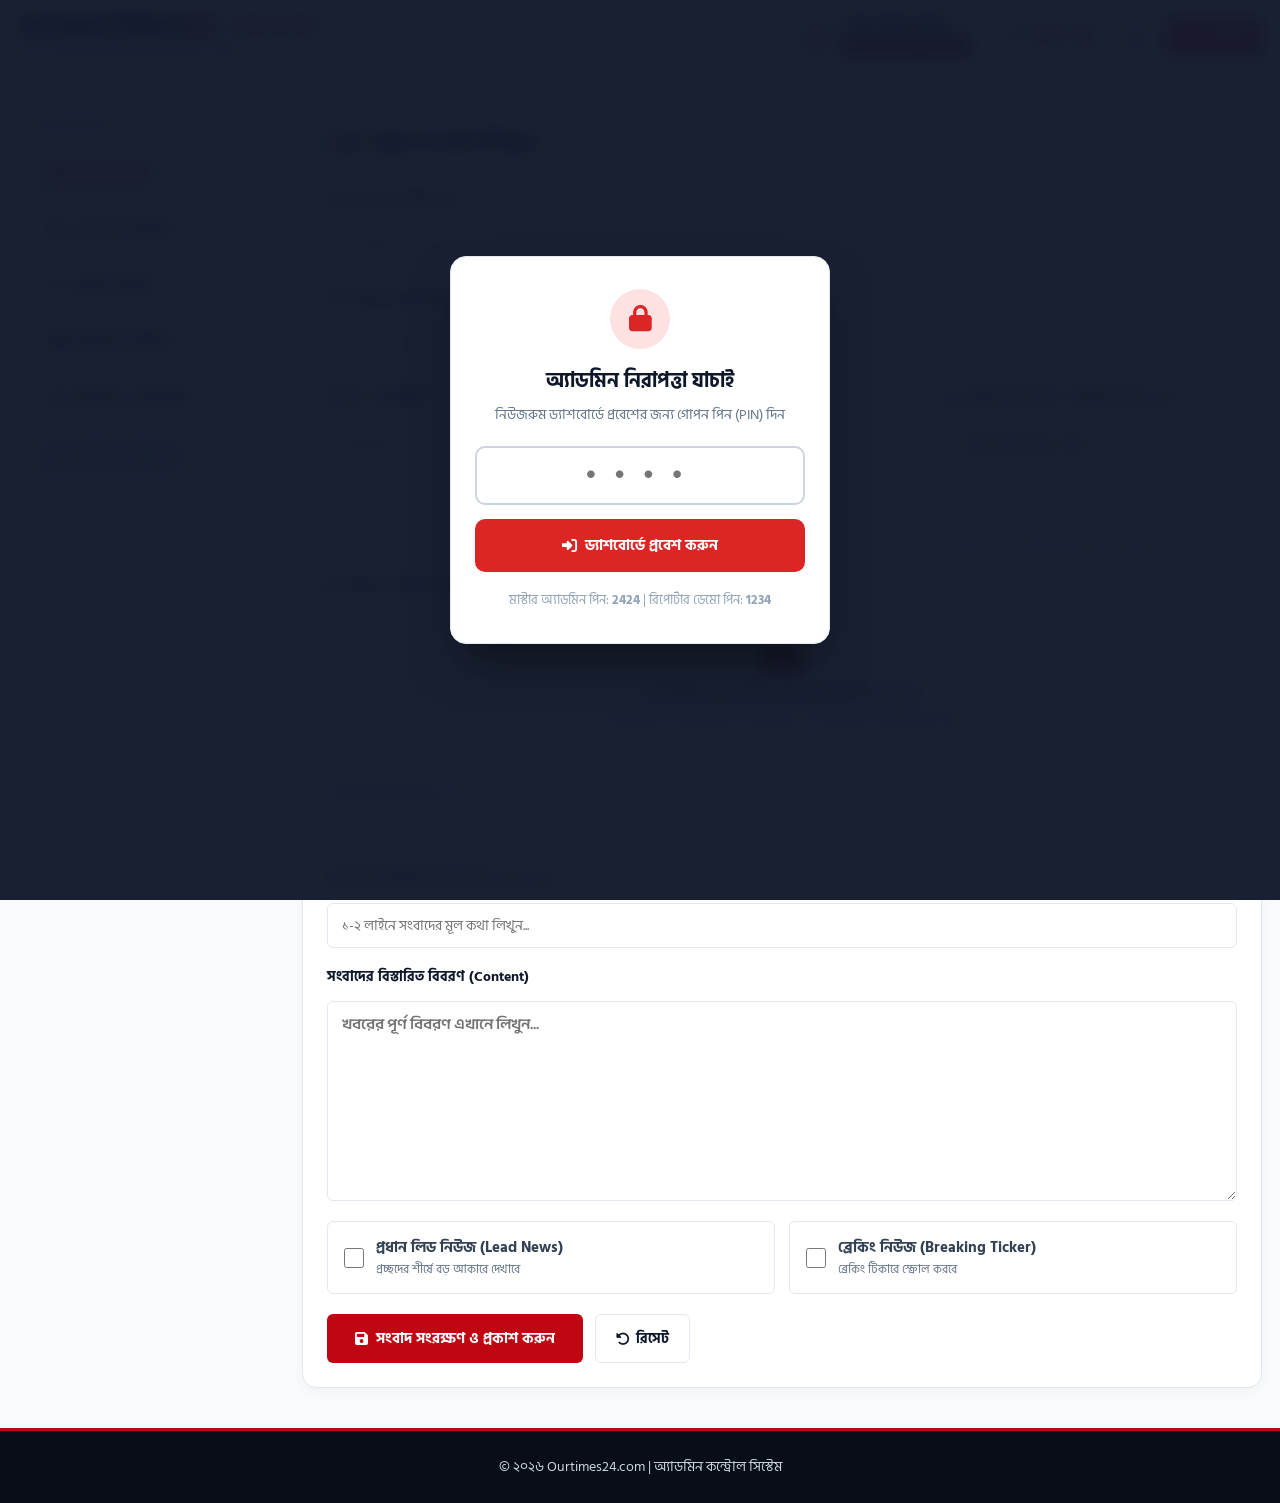
==== commit eddfc348: "feat: add dynamic reporter selection, account locking for normal users, and user profile avatar syst" ====
--- a/admin.html
+++ b/admin.html
@@ -26,7 +26,7 @@
                 </button>
             </form>
             <div style="margin-top: 18px; font-size: 12.5px; color: #94a3b8;">
-                ডিফল্ট মাস্টার পিন: <strong>2424</strong>
+                মাস্টার অ্যাডমিন পিন: <strong>2424</strong> | রিপোর্টার ডেমো পিন: <strong>1234</strong>
             </div>
         </div>
     </div>
@@ -165,9 +165,52 @@
                                 </select>
                             </div>
 
-                            <div class="control-group">
-                                <label class="control-label">প্রতিবেদকের নাম</label>
-                                <input type="text" id="newsAuthor" class="control-input" value="রবিউল ইসলাম (প্রধান প্রতিবেদক)">
+                            <div class="control-group" id="reporterControlGroup">
+                                <div style="display:flex; justify-content:space-between; align-items:center; margin-bottom:6px;">
+                                    <label class="control-label" style="margin-bottom:0;">
+                                        <i class="fa-solid fa-user-pen text-primary"></i> প্রতিবেদকের নাম / বাইলাইন (Byline) *
+                                    </label>
+                                    <span id="reporterRoleBadge" style="display:none; font-size:11px; padding:2px 8px; border-radius:12px; font-weight:700;"></span>
+                                </div>
+
+                                <!-- Admin / Sub-Editor Selection Dropdown -->
+                                <div id="authorSelectorRow" style="margin-bottom: 8px;">
+                                    <select id="newsAuthorSelect" class="control-select" onchange="handleAuthorSelectChange(this.value)" style="font-weight: 600;">
+                                        <optgroup label="🏢 আওয়ার টাইমস২৪ অফিসিয়াল ডেস্ক (Direct Desk)">
+                                            <option value="desk_ourtimes">আওয়ার টাইমস২৪ ডেস্ক</option>
+                                            <option value="desk_online">অনলাইন ডেস্ক</option>
+                                            <option value="desk_staff">স্টাফ রিপোর্টার</option>
+                                            <option value="desk_special">বিশেষ প্রতিনিধি</option>
+                                            <option value="desk_own">নিজস্ব প্রতিবেদক</option>
+                                            <option value="desk_district">জেলা প্রতিনিধি</option>
+                                            <option value="desk_sports">খেলাধুলা ডেস্ক</option>
+                                            <option value="desk_biz">বাণিজ্য ডেস্ক</option>
+                                            <option value="desk_intl">আন্তর্জাতিক ডেস্ক</option>
+                                        </optgroup>
+                                        <optgroup label="👥 নিবন্ধিত সাংবাদিক ও প্রতিনিধি (User Accounts)" id="optgroupRegisteredUsers">
+                                            <!-- Dynamically populated from UserStore -->
+                                        </optgroup>
+                                        <optgroup label="✍️ কাস্টম নাম">
+                                            <option value="custom">অন্যান্য / কাস্টম নাম লিখুন...</option>
+                                        </optgroup>
+                                    </select>
+                                </div>
+
+                                <!-- Reporter Name Input & Avatar Preview -->
+                                <div style="position: relative; display: flex; align-items: center;">
+                                    <input type="text" id="newsAuthor" class="control-input" placeholder="প্রতিবেদকের নাম..." required style="padding-right: 42px;">
+                                    <div id="authorAvatarPreview" style="position: absolute; right: 10px; display: none; align-items: center;" title="প্রতিবেদকের ছবি">
+                                        <img id="authorAvatarPreviewImg" src="" style="width: 26px; height: 26px; border-radius: 50%; object-fit: cover; border: 1px solid var(--border-color);" alt="">
+                                    </div>
+                                </div>
+
+                                <!-- Hidden fields for avatar and userId -->
+                                <input type="hidden" id="newsAuthorAvatar" value="">
+                                <input type="hidden" id="newsAuthorId" value="">
+
+                                <div id="authorHelpText" style="font-size: 12px; color: var(--text-muted); margin-top: 5px;">
+                                    সংবাদের নিচে এই নামটি বাইলাইন হিসেবে প্রকাশিত হবে।
+                                </div>
                             </div>
                         </div>
 
@@ -581,6 +624,32 @@
             <form id="userForm" onsubmit="handleUserSubmit(event)">
                 <input type="hidden" id="editUserId" value="">
 
+                <!-- User Avatar / Profile Photo -->
+                <div class="control-group" style="margin-bottom: 16px;">
+                    <label class="control-label">প্রোফাইল ছবি / অবতার (Profile Photo)</label>
+                    <div style="display: flex; align-items: center; gap: 14px; background: var(--bg-subtle); padding: 12px; border-radius: 8px; border: 1px solid var(--border-color);">
+                        <div id="editUserAvatarPreviewBox" style="width: 56px; height: 56px; border-radius: 50%; background: var(--bg-surface); border: 2px dashed var(--border-color); display: flex; align-items: center; justify-content: center; overflow: hidden; cursor: pointer; flex-shrink: 0;" onclick="document.getElementById('editUserAvatarFile').click()" title="ছবি নির্বাচন করতে ক্লিক করুন">
+                            <i class="fa-solid fa-camera" id="editUserAvatarIcon" style="color: var(--text-muted); font-size: 20px;"></i>
+                            <img id="editUserAvatarPreviewImg" src="" style="width: 100%; height: 100%; object-fit: cover; display: none;" alt="">
+                        </div>
+                        <div style="flex: 1;">
+                            <input type="file" id="editUserAvatarFile" accept="image/*" style="display: none;" onchange="handleUserAvatarFileSelect(event)">
+                            <input type="hidden" id="editUserAvatarData" value="">
+                            <div style="display: flex; gap: 8px; flex-wrap: wrap;">
+                                <button type="button" class="tool-btn" style="padding: 6px 12px; font-size: 12px; font-weight: 700;" onclick="document.getElementById('editUserAvatarFile').click()">
+                                    <i class="fa-solid fa-cloud-arrow-up"></i> ছবি নির্বাচন
+                                </button>
+                                <button type="button" class="tool-btn" id="btnRemoveUserAvatar" style="padding: 6px 12px; font-size: 12px; color: #dc2626; display: none;" onclick="removeUserAvatar()">
+                                    <i class="fa-solid fa-trash"></i> মুছুন
+                                </button>
+                            </div>
+                            <div style="font-size: 11.5px; color: var(--text-muted); margin-top: 4px;">
+                                জেপিজি, পিএনজি বা সেলফি ছবি (স্বয়ংক্রিয়ভাবে অপটিমাইজ হবে)
+                            </div>
+                        </div>
+                    </div>
+                </div>
+
                 <div class="control-group" style="margin-bottom: 14px;">
                     <label class="control-label">ইউজারের পূর্ণ নাম *</label>
                     <input type="text" id="editUserName" class="control-input" placeholder="যেমন: সৈয়দ হাফিজ মনির / মো. রহিম" required>
--- a/style.css
+++ b/style.css
@@ -2136,6 +2136,16 @@
     justify-content: center;
     font-size: 15px;
     border: 1px solid var(--primary-border);
+    overflow: hidden;
+    flex-shrink: 0;
+}
+
+.admin-user-avatar-circle img {
+    width: 100%;
+    height: 100%;
+    object-fit: cover;
+    border-radius: 50%;
+    display: block;
 }
 
 .admin-user-details {
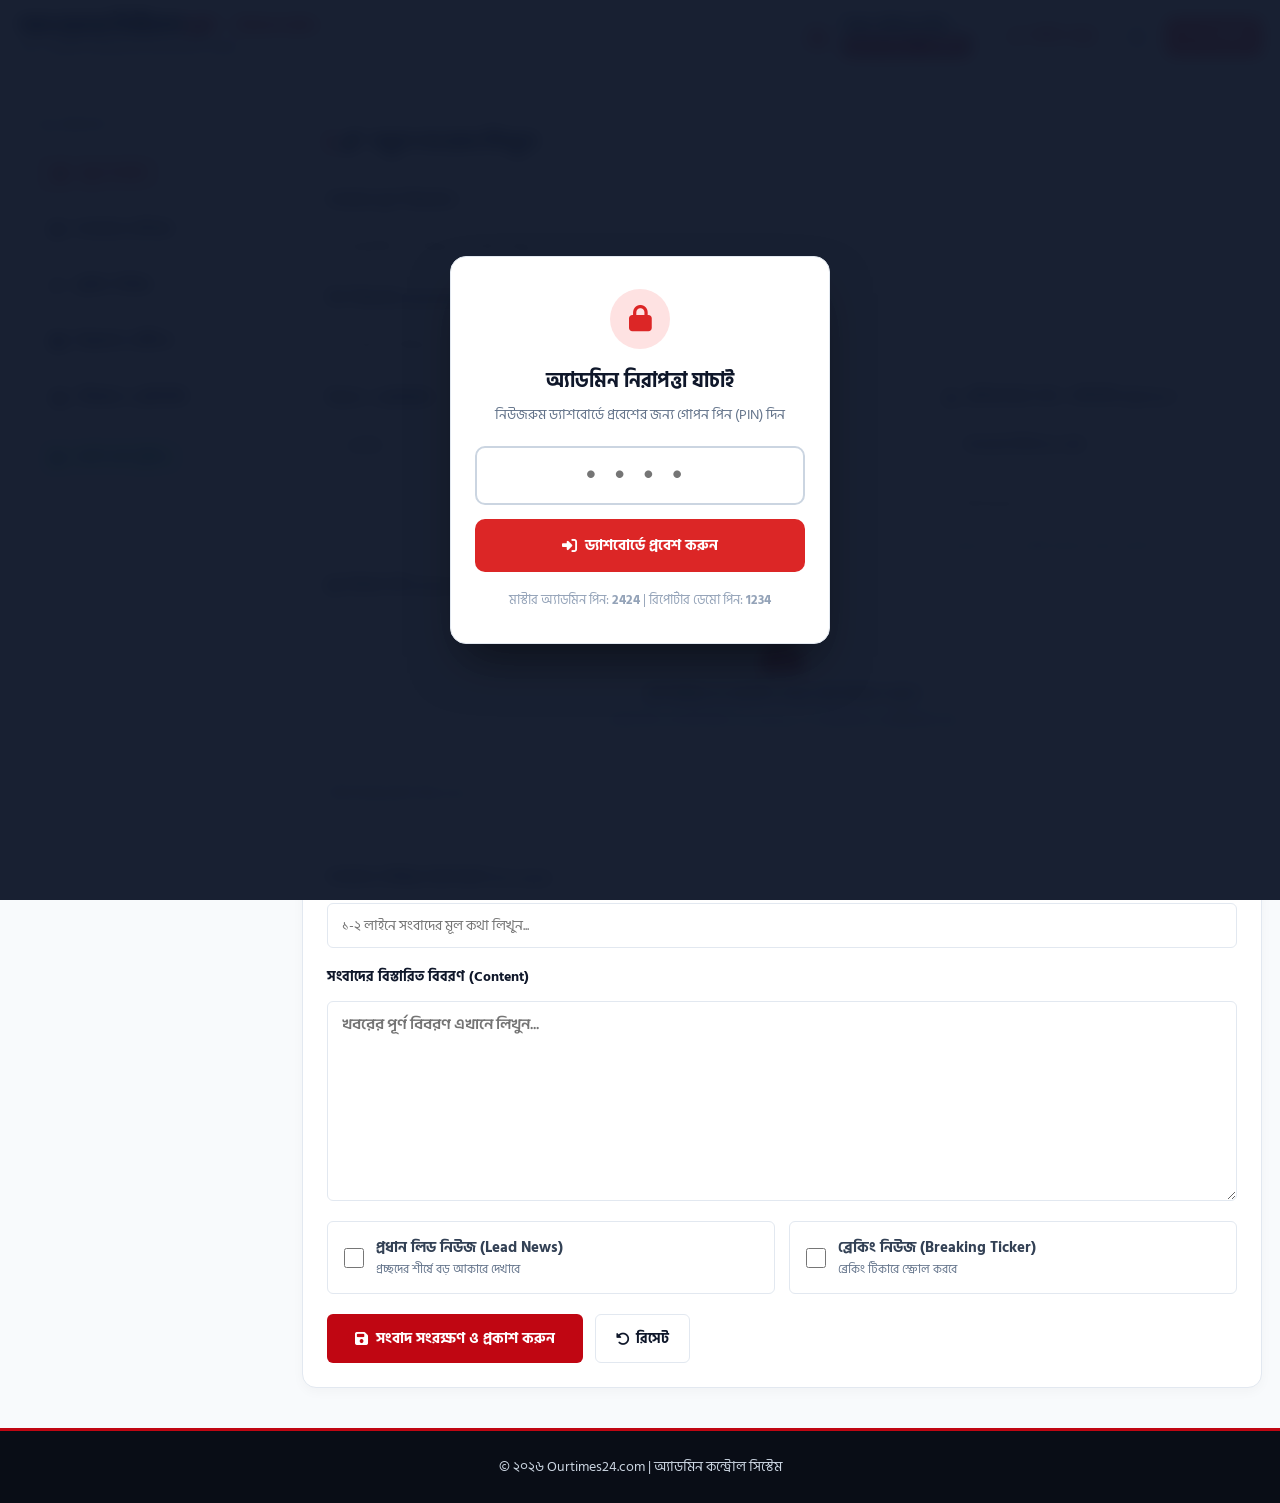
==== commit 39e753ef: "feat: add dynamic category management with modal in admin panel and photocard sync" ====
--- a/admin.html
+++ b/admin.html
@@ -133,8 +133,13 @@
 
                         <div class="admin-form-row-3">
                             <div class="control-group">
-                                <label class="control-label">বিভাগ / ক্যাটাগরি *</label>
-                                <select id="newsCategory" class="control-select" required>
+                                <div style="display: flex; justify-content: space-between; align-items: center; margin-bottom: 6px;">
+                                    <label class="control-label" style="margin-bottom: 0;">বিভাগ / ক্যাটাগরি *</label>
+                                    <button type="button" class="tool-btn" style="padding: 2px 8px; font-size: 11.5px; border-radius: 4px; font-weight: 700; color: var(--primary);" onclick="openCategoryModal()" title="নতুন ক্যাটাগরি যোগ করুন">
+                                        <i class="fa-solid fa-plus"></i> নতুন বিভাগ
+                                    </button>
+                                </div>
+                                <select id="newsCategory" class="control-select" required onchange="handleCategorySelectChange(this.value)">
                                     <option value="জাতীয়">জাতীয়</option>
                                     <option value="রাজনীতি">রাজনীতি</option>
                                     <option value="আন্তর্জাতিক">আন্তর্জাতিক</option>
@@ -703,6 +708,54 @@
         </div>
     </div>
 
+    <!-- CATEGORY MANAGEMENT MODAL -->
+    <div id="categoryModalOverlay" class="user-modal-overlay">
+        <div class="user-modal-box" style="max-width: 480px;">
+            <div style="display: flex; justify-content: space-between; align-items: center; margin-bottom: 16px; border-bottom: 1px solid var(--border-color); padding-bottom: 12px;">
+                <h3 style="font-size: 18px; font-weight: 800; color: var(--text-main); display: flex; align-items: center; gap: 8px;">
+                    <i class="fa-solid fa-tags text-primary"></i> নতুন বিভাগ / ক্যাটাগরি যোগ করুন
+                </h3>
+                <button type="button" onclick="closeCategoryModal()" style="background: none; border: none; font-size: 18px; cursor: pointer; color: var(--text-muted);">
+                    <i class="fa-solid fa-xmark"></i>
+                </button>
+            </div>
+
+            <form id="categoryForm" onsubmit="handleCategorySubmit(event)">
+                <div class="control-group" style="margin-bottom: 14px;">
+                    <label class="control-label">বিভাগের নাম (বাংলায়) *</label>
+                    <input type="text" id="newCategoryName" class="control-input" placeholder="যেমন: লাইফস্টাইল, স্বাস্থ্য, প্রবাস, শিক্ষা" required>
+                </div>
+
+                <div class="control-group" style="margin-bottom: 16px;">
+                    <label class="control-label">ক্যাটাগরি আইডি / স্ল্যাগ (ইংরেজি URL)</label>
+                    <input type="text" id="newCategorySlug" class="control-input" placeholder="যেমন: lifestyle / health (খালি রাখলে অটো হবে)">
+                    <small style="font-size: 11.5px; color: var(--text-muted); margin-top: 4px; display: block;">
+                        ইংরেজি ছোট অক্ষরে ইউআরএল (যেমন: category.html?cat=lifestyle)
+                    </small>
+                </div>
+
+                <div style="display: flex; gap: 10px; justify-content: flex-end; border-top: 1px solid var(--border-color); padding-top: 14px;">
+                    <button type="button" class="tool-btn" onclick="closeCategoryModal()" style="padding: 8px 16px;">
+                        বাতিল
+                    </button>
+                    <button type="submit" class="btn-epaper-topbar" style="background: var(--primary); color: white; border: none; padding: 8px 20px; font-weight: 800; border-radius: var(--radius-sm); cursor: pointer;">
+                        <i class="fa-solid fa-check"></i> বিভাগ যোগ করুন
+                    </button>
+                </div>
+            </form>
+
+            <!-- Custom Category List Section -->
+            <div style="margin-top: 20px; border-top: 1px dashed var(--border-color); padding-top: 14px;">
+                <div style="font-size: 13px; font-weight: 700; color: var(--text-main); margin-bottom: 8px;">
+                    আপনার তৈরি করা কাস্টম বিভাগসমূহ:
+                </div>
+                <div id="customCategoryListContainer" style="display: flex; flex-wrap: wrap; gap: 6px;">
+                    <!-- Dynamically populated chips -->
+                </div>
+            </div>
+        </div>
+    </div>
+
     <!-- FOOTER -->
     <footer class="main-footer" style="margin-top: 40px; padding: 24px 0;">
         <div class="container" style="text-align: center; font-size: 14px;">
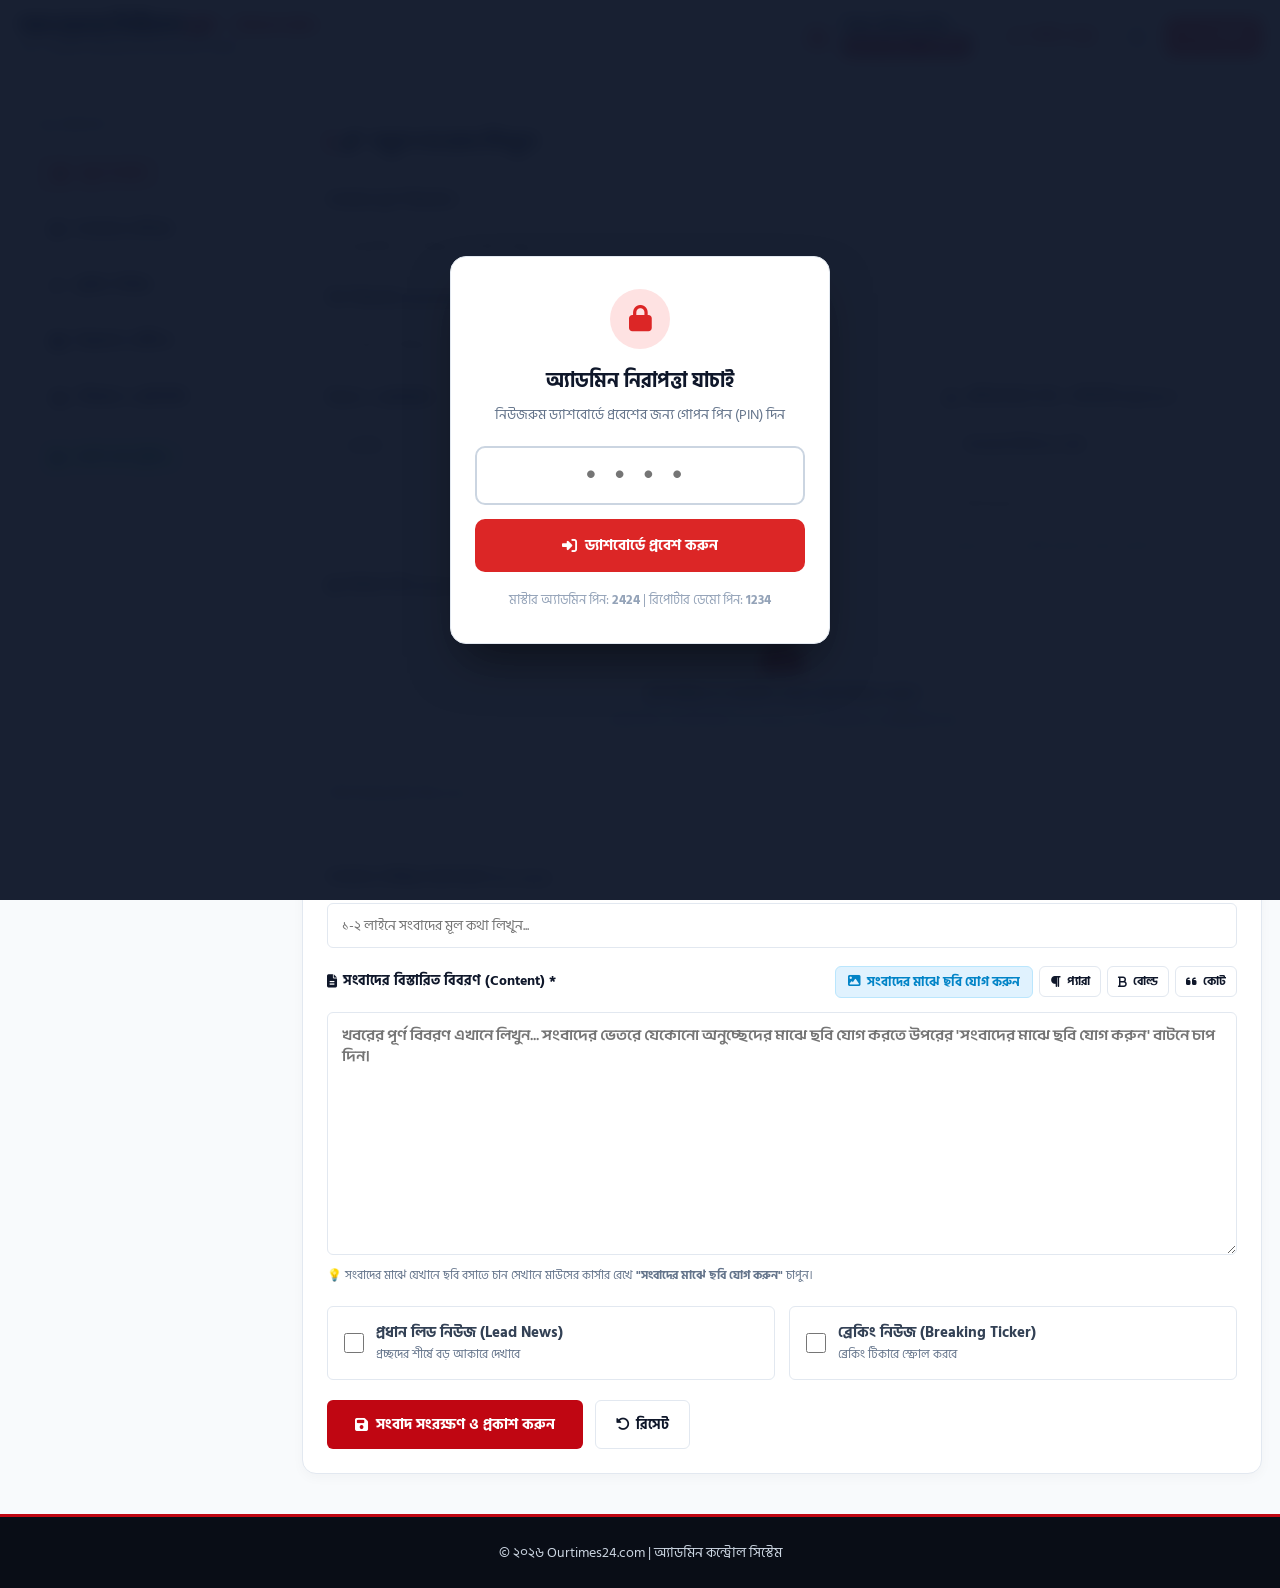
==== commit a88f8255: "feat: add in-article image insertion tool, rich text buttons and responsive figure styling" ====
--- a/admin.html
+++ b/admin.html
@@ -264,8 +264,30 @@
                         </div>
 
                         <div class="control-group">
-                            <label class="control-label">সংবাদের বিস্তারিত বিবরণ (Content)</label>
-                            <textarea id="newsContent" class="control-textarea" rows="8" placeholder="খবরের পূর্ণ বিবরণ এখানে লিখুন..." required></textarea>
+                            <div style="display: flex; justify-content: space-between; align-items: center; margin-bottom: 8px; flex-wrap: wrap; gap: 8px;">
+                                <label class="control-label" style="margin-bottom: 0;">
+                                    <i class="fa-solid fa-file-lines text-primary"></i> সংবাদের বিস্তারিত বিবরণ (Content) *
+                                </label>
+                                <!-- In-Article Tools -->
+                                <div style="display: flex; gap: 6px; flex-wrap: wrap; align-items: center;">
+                                    <button type="button" class="tool-btn" onclick="openInsertImageModal()" style="padding: 5px 12px; font-size: 12.5px; font-weight: 700; color: #0284c7; background: #e0f2fe; border-color: #bae6fd;" title="সংবাদের ভেতরে যেকোনো স্থানে ছবি বসান">
+                                        <i class="fa-solid fa-image"></i> সংবাদের মাঝে ছবি যোগ করুন
+                                    </button>
+                                    <button type="button" class="tool-btn" onclick="insertParagraphBreak()" style="padding: 5px 10px; font-size: 12px;" title="নতুন প্যারাগ্রাফ তৈরি">
+                                        <i class="fa-solid fa-paragraph"></i> প্যারা
+                                    </button>
+                                    <button type="button" class="tool-btn" onclick="insertBoldText()" style="padding: 5px 10px; font-size: 12px; font-weight: 800;" title="বোল্ড / মোটা লেখা">
+                                        <i class="fa-solid fa-bold"></i> বোল্ড
+                                    </button>
+                                    <button type="button" class="tool-btn" onclick="insertQuoteBlock()" style="padding: 5px 10px; font-size: 12px;" title="উদ্ধৃতি / বিশেষ বক্তব্য">
+                                        <i class="fa-solid fa-quote-left"></i> কোট
+                                    </button>
+                                </div>
+                            </div>
+                            <textarea id="newsContent" class="control-textarea" rows="10" placeholder="খবরের পূর্ণ বিবরণ এখানে লিখুন... সংবাদের ভেতরে যেকোনো অনুচ্ছেদের মাঝে ছবি যোগ করতে উপরের 'সংবাদের মাঝে ছবি যোগ করুন' বাটনে চাপ দিন।" required></textarea>
+                            <small class="form-hint" style="margin-top: 5px; display: block; font-size: 12px; color: var(--text-muted);">
+                                💡 সংবাদের মাঝে যেখানে ছবি বসাতে চান সেখানে মাউসের কার্সার রেখে <strong>"সংবাদের মাঝে ছবি যোগ করুন"</strong> চাপুন।
+                            </small>
                         </div>
 
                         <div class="admin-toggle-tiles">
@@ -756,6 +778,67 @@
         </div>
     </div>
 
+    <!-- IN-ARTICLE IMAGE INSERTION MODAL -->
+    <div id="insertImageModalOverlay" class="user-modal-overlay">
+        <div class="user-modal-box" style="max-width: 520px;">
+            <div style="display: flex; justify-content: space-between; align-items: center; margin-bottom: 16px; border-bottom: 1px solid var(--border-color); padding-bottom: 12px;">
+                <h3 style="font-size: 18px; font-weight: 800; color: var(--text-main); display: flex; align-items: center; gap: 8px;">
+                    <i class="fa-solid fa-image text-primary"></i> সংবাদের মাঝে ছবি যোগ করুন
+                </h3>
+                <button type="button" onclick="closeInsertImageModal()" style="background: none; border: none; font-size: 18px; cursor: pointer; color: var(--text-muted);">
+                    <i class="fa-solid fa-xmark"></i>
+                </button>
+            </div>
+
+            <!-- Upload option -->
+            <div style="margin-bottom: 16px;">
+                <label class="control-label">১. কম্পিউটার বা মোবাইল থেকে ছবি আপলোড করুন</label>
+                <div style="border: 2px dashed var(--border-color); padding: 18px; border-radius: 8px; text-align: center; background: var(--bg-surface-alt);">
+                    <input type="file" id="inArticleImageFile" accept="image/*" style="display:none;" onchange="uploadInArticleImageToCloudinary(event)">
+                    <button type="button" class="tool-btn" onclick="document.getElementById('inArticleImageFile').click()" style="padding: 8px 18px; font-weight: 700; color: var(--primary);">
+                        <i class="fa-solid fa-cloud-arrow-up"></i> ছবি নির্বাচন করুন (Cloudinary)
+                    </button>
+                    <div id="inArticleUploadProgress" style="display:none; margin-top:10px; font-size:12.5px; color:var(--primary); font-weight:700;">
+                        <i class="fa-solid fa-spinner fa-spin"></i> ক্লাউডে আপলোড হচ্ছে, অপেক্ষা করুন...
+                    </div>
+                </div>
+            </div>
+
+            <div class="control-group" style="margin-bottom: 14px;">
+                <label class="control-label">২. অথবা সরাসরি ছবির লিঙ্ক (Direct Image URL)</label>
+                <input type="url" id="inArticleImageUrl" class="control-input" placeholder="https://res.cloudinary.com/... বা যেকোনো ছবির লিংক" oninput="previewInArticleImage(this.value)">
+            </div>
+
+            <!-- Image preview -->
+            <div id="inArticleImagePreviewBox" style="display:none; margin-bottom:14px; text-align:center; background:var(--bg-surface-alt); padding:10px; border-radius:6px; border:1px solid var(--border-color);">
+                <img id="inArticleImagePreviewImg" src="" style="max-height:160px; max-width:100%; object-fit:contain; border-radius:4px;" alt="">
+            </div>
+
+            <div class="control-group" style="margin-bottom: 14px;">
+                <label class="control-label">ছবির ক্যাপশন / বিবরণ (ঐচ্ছিক)</label>
+                <input type="text" id="inArticleImageCaption" class="control-input" placeholder="যেমন: ফাইল ছবি / ঘটনার সময়কার চিত্র">
+            </div>
+
+            <div class="control-group" style="margin-bottom: 18px;">
+                <label class="control-label">ছবি প্রদর্শনের বিন্যাস (Alignment)</label>
+                <select id="inArticleImageAlign" class="control-select">
+                    <option value="center">মাঝখানে বড় (Full Width / Center)</option>
+                    <option value="left">বামে ছোট (Left Float - লেখার সাথে)</option>
+                    <option value="right">ডানে ছোট (Right Float - লেখার সাথে)</option>
+                </select>
+            </div>
+
+            <div style="display: flex; gap: 10px; justify-content: flex-end; border-top: 1px solid var(--border-color); padding-top: 14px;">
+                <button type="button" class="tool-btn" onclick="closeInsertImageModal()" style="padding: 8px 16px;">
+                    বাতিল
+                </button>
+                <button type="button" onclick="insertInArticleImageToContent()" class="btn-epaper-topbar" style="background: var(--primary); color: white; border: none; padding: 8px 20px; font-weight: 800; border-radius: var(--radius-sm); cursor: pointer;">
+                    <i class="fa-solid fa-plus"></i> সংবাদের মাঝে বসান
+                </button>
+            </div>
+        </div>
+    </div>
+
     <!-- FOOTER -->
     <footer class="main-footer" style="margin-top: 40px; padding: 24px 0;">
         <div class="container" style="text-align: center; font-size: 14px;">
--- a/style.css
+++ b/style.css
@@ -3394,4 +3394,26 @@
     box-shadow: 0 1px 4px rgba(0,0,0,0.1);
 }
 
-
+/* In-Article Embedded Images & Figures */
+.in-article-image-box {
+    box-sizing: border-box;
+    display: block;
+    clear: both;
+}
+.in-article-image-box img {
+    max-width: 100%;
+    height: auto;
+    display: block;
+}
+.in-article-image-box figcaption {
+    line-height: 1.5;
+}
+@media (max-width: 640px) {
+    .in-article-image-box {
+        float: none !important;
+        max-width: 100% !important;
+        margin: 20px 0 !important;
+    }
+}
+
+
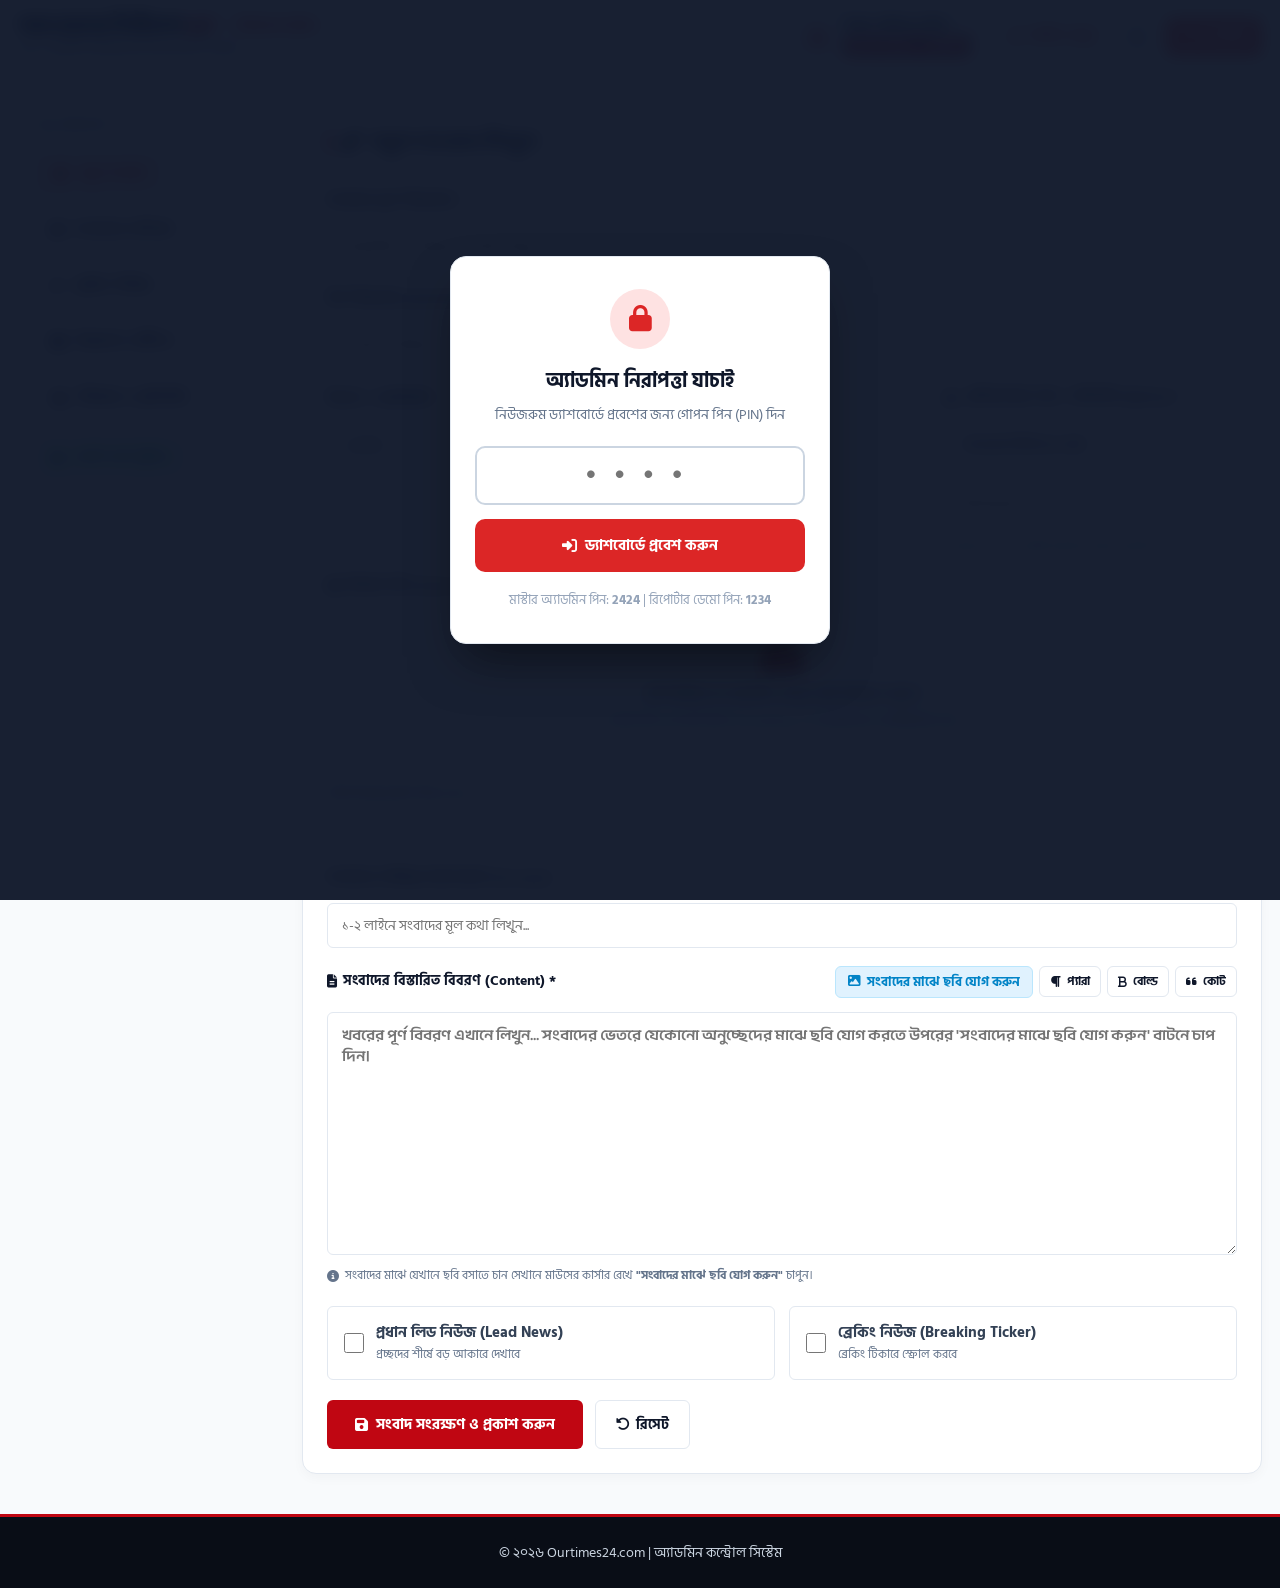
==== commit e27ba7b0: "feat: replace all emojis with premium FontAwesome icons and implement modern publish success modal &" ====
--- a/admin.html
+++ b/admin.html
@@ -181,7 +181,7 @@
                                 <!-- Admin / Sub-Editor Selection Dropdown -->
                                 <div id="authorSelectorRow" style="margin-bottom: 8px;">
                                     <select id="newsAuthorSelect" class="control-select" onchange="handleAuthorSelectChange(this.value)" style="font-weight: 600;">
-                                        <optgroup label="🏢 আওয়ার টাইমস২৪ অফিসিয়াল ডেস্ক (Direct Desk)">
+                                        <optgroup label="আওয়ার টাইমস২৪ অফিসিয়াল ডেস্ক (Direct Desk)">
                                             <option value="desk_ourtimes">আওয়ার টাইমস২৪ ডেস্ক</option>
                                             <option value="desk_online">অনলাইন ডেস্ক</option>
                                             <option value="desk_staff">স্টাফ রিপোর্টার</option>
@@ -192,10 +192,10 @@
                                             <option value="desk_biz">বাণিজ্য ডেস্ক</option>
                                             <option value="desk_intl">আন্তর্জাতিক ডেস্ক</option>
                                         </optgroup>
-                                        <optgroup label="👥 নিবন্ধিত সাংবাদিক ও প্রতিনিধি (User Accounts)" id="optgroupRegisteredUsers">
+                                        <optgroup label="নিবন্ধিত সাংবাদিক ও প্রতিনিধি (User Accounts)" id="optgroupRegisteredUsers">
                                             <!-- Dynamically populated from UserStore -->
                                         </optgroup>
-                                        <optgroup label="✍️ কাস্টম নাম">
+                                        <optgroup label="কাস্টম নাম (Custom Byline)">
                                             <option value="custom">অন্যান্য / কাস্টম নাম লিখুন...</option>
                                         </optgroup>
                                     </select>
@@ -285,8 +285,8 @@
                                 </div>
                             </div>
                             <textarea id="newsContent" class="control-textarea" rows="10" placeholder="খবরের পূর্ণ বিবরণ এখানে লিখুন... সংবাদের ভেতরে যেকোনো অনুচ্ছেদের মাঝে ছবি যোগ করতে উপরের 'সংবাদের মাঝে ছবি যোগ করুন' বাটনে চাপ দিন।" required></textarea>
-                            <small class="form-hint" style="margin-top: 5px; display: block; font-size: 12px; color: var(--text-muted);">
-                                💡 সংবাদের মাঝে যেখানে ছবি বসাতে চান সেখানে মাউসের কার্সার রেখে <strong>"সংবাদের মাঝে ছবি যোগ করুন"</strong> চাপুন।
+                            <small class="form-hint" style="margin-top: 5px; display: flex; align-items: center; gap: 6px; font-size: 12px; color: var(--text-muted);">
+                                <i class="fa-solid fa-circle-info text-primary"></i> <span>সংবাদের মাঝে যেখানে ছবি বসাতে চান সেখানে মাউসের কার্সার রেখে <strong>"সংবাদের মাঝে ছবি যোগ করুন"</strong> চাপুন।</span>
                             </small>
                         </div>
 
@@ -383,7 +383,7 @@
                             • <strong>২. হোমপেজ মিডল ব্যানার:</strong> মাপ <code>970 × 90 px</code> বা <code>728 × 90 px</code> — লিড সংবাদের নিচে (সারাদেশ সেকশনের আগে)।<br>
                             • <strong>৩. সাইডবার ব্যানার:</strong> মাপ <code>300 × 250 px</code> — হোমপেজ, ক্যাটাগরি ও সংবাদের বিস্তারিত পাতার সাইডবারে।<br>
                             • <strong>৪. ইন-আর্টিকেল ব্যানার:</strong> মাপ <code>728 × 90 px</code> বা <code>300 × 250 px</code> — সংবাদের মূল লেখার ভেতরে ২য় অনুচ্ছেদের পর।<br>
-                            🔒 <em>জিরো ব্ল্যাংক স্পেস পলিসি: কোনো বিজ্ঞাপন নিষ্ক্রিয় বা ছবি না থাকলে ওয়েবসাইটে কোনো ফাঁকা ফ্রেম থাকবে না।</em>
+                            <i class="fa-solid fa-shield-halved text-primary"></i> <em>জিরো ব্ল্যাংক স্পেস পলিসি: কোনো বিজ্ঞাপন নিষ্ক্রিয় বা ছবি না থাকলে ওয়েবসাইটে কোনো ফাঁকা ফ্রেম থাকবে না।</em>
                         </div>
                     </div>
 
@@ -839,6 +839,37 @@
         </div>
     </div>
 
+    <!-- NEWS PUBLISH SUCCESS MODAL -->
+    <div id="publishSuccessModalOverlay" class="user-modal-overlay">
+        <div class="user-modal-box" style="max-width: 480px;">
+            <div class="publish-success-card">
+                <div class="publish-success-icon-wrap">
+                    <i class="fa-solid fa-circle-check"></i>
+                </div>
+                <h3 style="font-size: 20px; font-weight: 800; color: var(--text-main); margin-bottom: 8px;">
+                    সংবাদটি সফলভাবে প্রকাশিত হয়েছে!
+                </h3>
+                <p id="publishSuccessNewsTitle" style="font-size: 14px; color: var(--text-muted); line-height: 1.5; margin-bottom: 22px; max-height: 56px; overflow: hidden; font-weight: 600;">
+                    <!-- Headline inserted dynamically -->
+                </p>
+                <div style="display: flex; flex-direction: column; gap: 10px;">
+                    <a id="publishSuccessViewLink" href="#" target="_blank" class="btn-epaper-topbar" style="background: var(--primary); color: white; border: none; padding: 12px; font-weight: 800; border-radius: var(--radius-sm); text-decoration: none; display: flex; align-items: center; justify-content: center; gap: 8px;">
+                        <i class="fa-solid fa-arrow-up-right-from-square"></i> সরাসরি সংবাদটি দেখুন
+                    </a>
+                    <a id="publishSuccessPhotocardLink" href="#" target="_blank" class="tool-btn" style="padding: 11px; font-weight: 700; display: flex; align-items: center; justify-content: center; gap: 8px; color: #059669; border-color: #a7f3d0; background: #ecfdf5; text-decoration: none;">
+                        <i class="fa-solid fa-camera"></i> ফটো কার্ড তৈরি করুন
+                    </a>
+                    <button type="button" class="tool-btn" onclick="closePublishSuccessModal()" style="padding: 10px; font-weight: 600; color: var(--text-muted);">
+                        <i class="fa-solid fa-check"></i> ঠিক আছে
+                    </button>
+                </div>
+            </div>
+        </div>
+    </div>
+
+    <!-- GLOBAL TOAST NOTIFICATION CONTAINER -->
+    <div id="adminToastContainer" class="admin-toast-container"></div>
+
     <!-- FOOTER -->
     <footer class="main-footer" style="margin-top: 40px; padding: 24px 0;">
         <div class="container" style="text-align: center; font-size: 14px;">
--- a/style.css
+++ b/style.css
@@ -3416,4 +3416,168 @@
     }
 }
 
-
+/* ==========================================
+   PREMIUM NOTIFICATION & TOAST SYSTEM
+   ========================================== */
+.admin-toast-container {
+    position: fixed;
+    top: 24px;
+    right: 24px;
+    z-index: 100000;
+    display: flex;
+    flex-direction: column;
+    gap: 12px;
+    max-width: 420px;
+    width: calc(100% - 48px);
+    pointer-events: none;
+}
+
+.admin-toast-item {
+    pointer-events: auto;
+    display: flex;
+    align-items: flex-start;
+    gap: 14px;
+    padding: 16px 18px;
+    background: var(--bg-card);
+    border-radius: var(--radius-md);
+    border: 1px solid var(--border-color);
+    box-shadow: 0 20px 35px -8px rgba(0, 0, 0, 0.25), 0 0 0 1px rgba(255, 255, 255, 0.05);
+    backdrop-filter: blur(12px);
+    animation: toastSlideIn 0.35s cubic-bezier(0.16, 1, 0.3, 1) forwards;
+    transition: all 0.25s ease;
+    overflow: hidden;
+    position: relative;
+}
+
+.admin-toast-item.removing {
+    animation: toastSlideOut 0.3s cubic-bezier(0.16, 1, 0.3, 1) forwards;
+}
+
+@keyframes toastSlideIn {
+    from {
+        opacity: 0;
+        transform: translateY(-16px) scale(0.95);
+    }
+    to {
+        opacity: 1;
+        transform: translateY(0) scale(1);
+    }
+}
+
+@keyframes toastSlideOut {
+    from {
+        opacity: 1;
+        transform: translateY(0) scale(1);
+    }
+    to {
+        opacity: 0;
+        transform: translateY(-12px) scale(0.95);
+    }
+}
+
+.admin-toast-icon {
+    width: 38px;
+    height: 38px;
+    border-radius: 50%;
+    display: flex;
+    align-items: center;
+    justify-content: center;
+    font-size: 18px;
+    flex-shrink: 0;
+}
+
+.admin-toast-item.toast-success .admin-toast-icon {
+    background: rgba(16, 185, 129, 0.15);
+    color: #10b981;
+    border: 1px solid rgba(16, 185, 129, 0.3);
+}
+
+.admin-toast-item.toast-error .admin-toast-icon {
+    background: rgba(239, 68, 68, 0.15);
+    color: #ef4444;
+    border: 1px solid rgba(239, 68, 68, 0.3);
+}
+
+.admin-toast-item.toast-warning .admin-toast-icon {
+    background: rgba(245, 158, 11, 0.15);
+    color: #f59e0b;
+    border: 1px solid rgba(245, 158, 11, 0.3);
+}
+
+.admin-toast-item.toast-info .admin-toast-icon {
+    background: rgba(59, 130, 246, 0.15);
+    color: #3b82f6;
+    border: 1px solid rgba(59, 130, 246, 0.3);
+}
+
+.admin-toast-content {
+    flex: 1;
+    min-width: 0;
+}
+
+.admin-toast-title {
+    font-size: 14.5px;
+    font-weight: 800;
+    color: var(--text-main);
+    margin-bottom: 3px;
+    display: flex;
+    align-items: center;
+    gap: 6px;
+}
+
+.admin-toast-message {
+    font-size: 13px;
+    color: var(--text-muted);
+    line-height: 1.45;
+}
+
+.admin-toast-close {
+    background: none;
+    border: none;
+    color: var(--text-muted);
+    cursor: pointer;
+    font-size: 14px;
+    padding: 4px;
+    display: flex;
+    align-items: center;
+    justify-content: center;
+    border-radius: 4px;
+    transition: all 0.15s ease;
+}
+
+.admin-toast-close:hover {
+    color: var(--text-main);
+    background: var(--bg-surface);
+}
+
+/* News Publish Success Modal */
+.publish-success-card {
+    text-align: center;
+    padding: 14px 6px;
+}
+
+.publish-success-icon-wrap {
+    width: 76px;
+    height: 76px;
+    border-radius: 50%;
+    background: linear-gradient(135deg, rgba(16, 185, 129, 0.2), rgba(16, 185, 129, 0.05));
+    border: 2px solid #10b981;
+    color: #10b981;
+    display: flex;
+    align-items: center;
+    justify-content: center;
+    font-size: 36px;
+    margin: 0 auto 18px;
+    animation: successPulse 2s infinite;
+}
+
+@keyframes successPulse {
+    0%, 100% {
+        box-shadow: 0 0 0 0 rgba(16, 185, 129, 0.4);
+    }
+    50% {
+        box-shadow: 0 0 0 14px rgba(16, 185, 129, 0);
+    }
+}
+
+
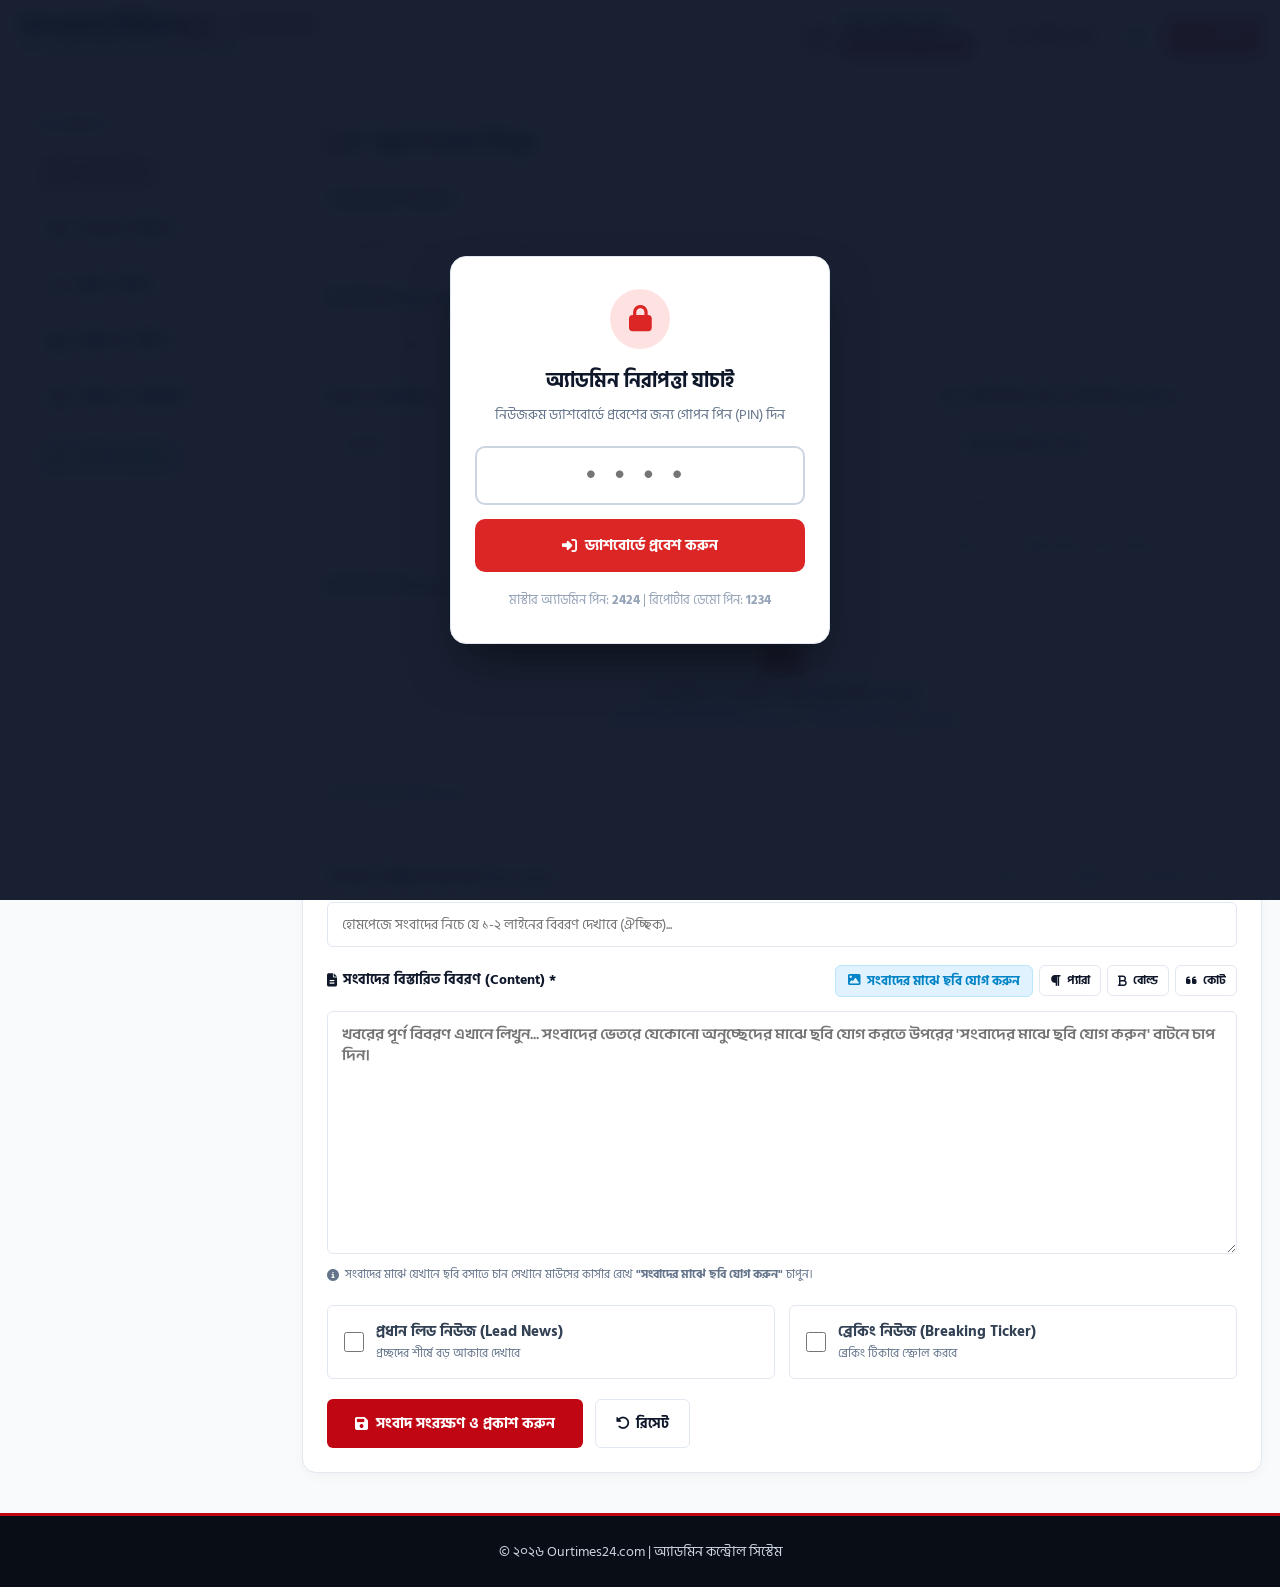
==== commit 270a242d: "fix(editorial): add getSmartExcerpt to prevent duplicate headline in lead excerpt, auto-generate exc" ====
--- a/admin.html
+++ b/admin.html
@@ -61,7 +61,7 @@
                 </div>
 
                 <!-- View Live Site -->
-                <a href="index.html" target="_blank" class="admin-action-btn btn-visit-site" title="মূল ওয়েবসাইট দেখুন">
+                <a href="/" target="_blank" class="admin-action-btn btn-visit-site" title="মূল ওয়েবসাইট দেখুন">
                     <i class="fa-solid fa-arrow-up-right-from-square"></i>
                     <span>পোর্টাল দেখুন</span>
                 </a>
@@ -259,8 +259,11 @@
                         </div>
 
                         <div class="control-group">
-                            <label class="control-label">সংবাদের সংক্ষিপ্ত সারসংক্ষেপ (Excerpt)</label>
-                            <input type="text" id="newsExcerpt" class="control-input" placeholder="১-২ লাইনে সংবাদের মূল কথা লিখুন...">
+                            <div style="display: flex; justify-content: space-between; align-items: center; margin-bottom: 6px;">
+                                <label class="control-label" style="margin-bottom: 0;">সংবাদের সংক্ষিপ্ত সারসংক্ষেপ (Excerpt)</label>
+                                <span style="font-size: 12px; color: var(--text-muted);"><i class="fa-solid fa-wand-magic-sparkles text-primary"></i> খালি রাখলে বিস্তারিত থেকে স্বয়ংক্রিয়ভাবে তৈরি হবে</span>
+                            </div>
+                            <input type="text" id="newsExcerpt" class="control-input" placeholder="হোমপেজে সংবাদের নিচে যে ১-২ লাইনের বিবরণ দেখাবে (ঐচ্ছিক)...">
                         </div>
 
                         <div class="control-group">
--- a/style.css
+++ b/style.css
@@ -631,14 +631,14 @@
 }
 
 .lead-excerpt {
-    font-size: 15px;
-    line-height: 1.6;
+    font-size: 15.5px;
+    line-height: 1.65;
     color: var(--text-muted);
     display: -webkit-box;
-    -webkit-line-clamp: 3;
+    -webkit-line-clamp: 4;
     -webkit-box-orient: vertical;
     overflow: hidden;
-    margin-bottom: 12px;
+    margin-bottom: 14px;
 }
 
 .lead-meta {
@@ -677,6 +677,21 @@
     border-radius: var(--radius-sm);
     margin-bottom: 10px;
     background: #e2e8f0;
+    position: relative;
+}
+
+.sublead-row-img .category-tag {
+    position: absolute;
+    bottom: 8px;
+    left: 8px;
+    background: rgba(15, 23, 42, 0.85);
+    color: #ffffff;
+    font-size: 11px;
+    font-weight: 700;
+    padding: 2px 7px;
+    border-radius: 3px;
+    backdrop-filter: blur(4px);
+    z-index: 2;
 }
 
 .sublead-row-img img {
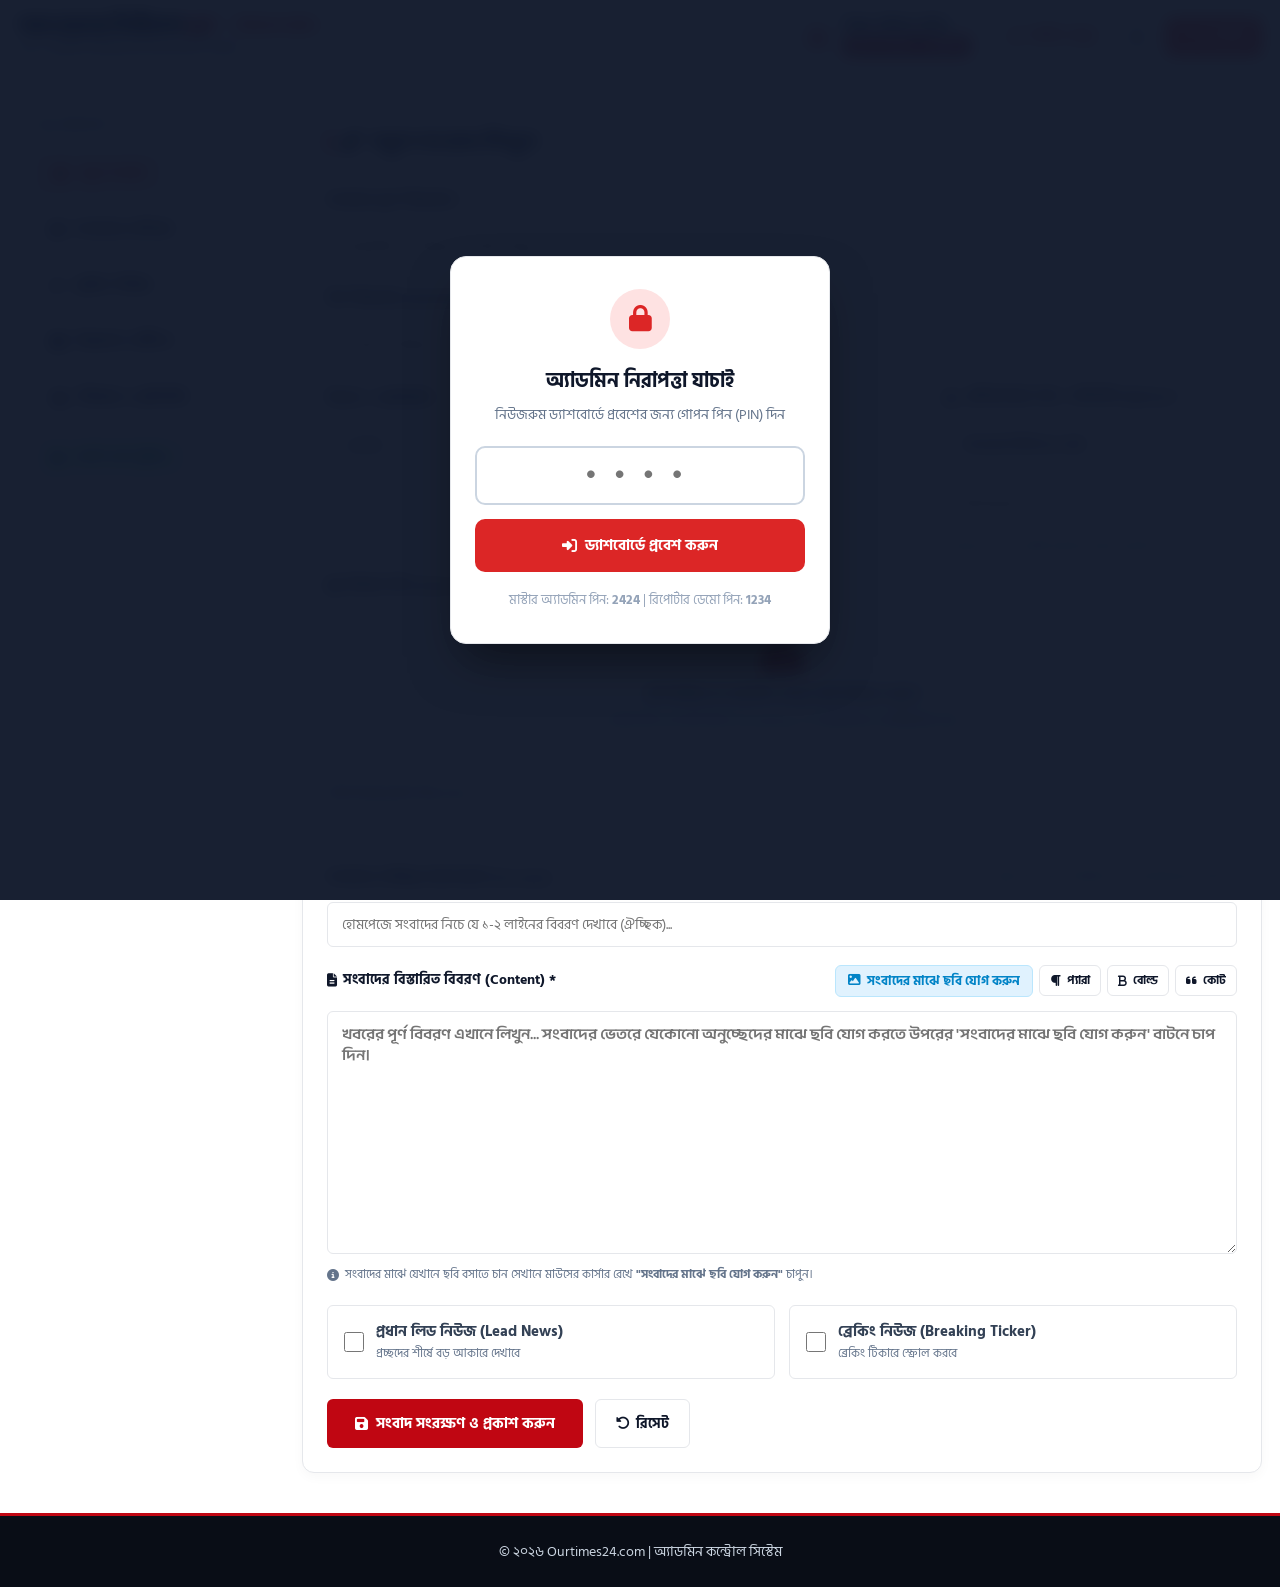
==== commit cf09a997: "feat(design-system): modernize portal with borderless editorial layout, clean rnrn and dead ads acro" ====
--- a/admin.html
+++ b/admin.html
@@ -5,7 +5,7 @@
     <meta name="viewport" content="width=device-width, initial-scale=1.0">
     <title>অ্যাডমিন নিউজরুম ড্যাশবোর্ড - আওয়ার টাইমস২৪</title>
     <link rel="icon" type="image/x-icon" href="favicon.ico">
-    <link rel="stylesheet" href="style.css?v=20260912_v6">
+    <link rel="stylesheet" href="style.css?v=20260912_v8">
     <link rel="stylesheet" href="https://cdnjs.cloudflare.com/ajax/libs/font-awesome/6.5.1/css/all.min.css">
 </head>
 <body>
--- a/style.css
+++ b/style.css
@@ -13,26 +13,26 @@
     --primary-border: #fecdd3;
     --accent: #eab308;
     
-    /* Light Mode Palette */
-    --bg-body: #f8fafc;
+    /* Light Mode Palette - Pure Editorial Canvas */
+    --bg-body: #ffffff;
     --bg-surface: #ffffff;
     --bg-card: #ffffff;
-    --bg-subtle: #f1f5f9;
-    --bg-hover: #f8fafc;
+    --bg-subtle: #f8fafc;
+    --bg-hover: #f1f5f9;
     
     --text-main: #0f172a;
     --text-body: #334155;
     --text-muted: #64748b;
     --text-light: #94a3b8;
     
-    --border-color: #e2e8f0;
-    --border-subtle: #f1f5f9;
-    --border-dark: #cbd5e1;
-
-    --shadow-sm: 0 1px 3px rgba(0, 0, 0, 0.05);
-    --shadow-md: 0 4px 12px -1px rgba(0, 0, 0, 0.07);
-    --shadow-lg: 0 10px 25px -4px rgba(0, 0, 0, 0.08);
-    --shadow-hover: 0 14px 28px -4px rgba(192, 6, 18, 0.09);
+    --border-color: #e5e7eb;
+    --border-subtle: #f3f4f6;
+    --border-dark: #d1d5db;
+
+    --shadow-sm: none;
+    --shadow-md: 0 4px 12px -1px rgba(0, 0, 0, 0.05);
+    --shadow-lg: 0 10px 25px -4px rgba(0, 0, 0, 0.07);
+    --shadow-hover: none;
 
     --font-heading: 'Anek Bangla', sans-serif;
     --font-body: 'Hind Siliguri', sans-serif;
@@ -41,18 +41,18 @@
     
     --container-max: 1320px;
     --radius-sm: 6px;
-    --radius-md: 10px;
-    --radius-lg: 14px;
+    --radius-md: 8px;
+    --radius-lg: 12px;
     --radius-pill: 9999px;
     
-    --transition: all 0.22s cubic-bezier(0.4, 0, 0.2, 1);
+    --transition: all 0.2s cubic-bezier(0.4, 0, 0.2, 1);
 }
 
 /* Dark Mode Palette */
 [data-theme="dark"] {
-    --bg-body: #090d16;
+    --bg-body: #0a0e17;
     --bg-surface: #0f172a;
-    --bg-card: #131d33;
+    --bg-card: #0f172a;
     --bg-subtle: #1e293b;
     --bg-hover: #1e293b;
     
@@ -62,15 +62,15 @@
     --text-light: #64748b;
     
     --border-color: #1e293b;
-    --border-subtle: #172033;
+    --border-subtle: #162032;
     --border-dark: #334155;
 
     --primary-light: rgba(192, 6, 18, 0.15);
     --primary-border: rgba(192, 6, 18, 0.35);
 
-    --shadow-sm: 0 1px 3px rgba(0, 0, 0, 0.4);
-    --shadow-md: 0 4px 12px -1px rgba(0, 0, 0, 0.5);
-    --shadow-lg: 0 10px 25px -4px rgba(0, 0, 0, 0.6);
+    --shadow-sm: none;
+    --shadow-md: none;
+    --shadow-lg: none;
 }
 
 /* ==========================================================================
@@ -540,36 +540,36 @@
 .hero-grid {
     display: grid;
     grid-template-columns: 1fr 340px;
-    gap: 24px;
+    gap: 32px;
     align-items: start;
 }
 
-/* Flat Hero Block */
+/* Flat Hero Block - Seamless Editorial Canvas */
 .flat-hero-block {
-    background: var(--bg-card);
-    border: 1px solid var(--border-color);
-    border-radius: var(--radius-md);
-    padding: 20px;
-    box-shadow: var(--shadow-sm);
+    background: transparent;
+    border: none;
+    border-radius: 0;
+    padding: 0;
+    box-shadow: none;
 }
 
 /* Main Lead Story */
 .lead-story-row {
     display: grid;
-    grid-template-columns: 1.3fr 1fr;
-    gap: 22px;
-    align-items: center;
-    padding-bottom: 22px;
-    border-bottom: 2px solid var(--border-subtle);
-    margin-bottom: 20px;
+    grid-template-columns: 1.35fr 1fr;
+    gap: 26px;
+    align-items: center;
+    padding-bottom: 24px;
+    border-bottom: 1px solid var(--border-color);
+    margin-bottom: 24px;
 }
 
 .lead-img-box {
     position: relative;
-    border-radius: var(--radius-sm);
+    border-radius: 6px;
     overflow: hidden;
     aspect-ratio: 16 / 10;
-    background: #e2e8f0;
+    background: #f1f5f9;
     display: block;
 }
 
@@ -581,7 +581,7 @@
 }
 
 .lead-story-row:hover .lead-img-box img {
-    transform: scale(1.04);
+    transform: scale(1.03);
 }
 
 .lead-content {
@@ -596,11 +596,11 @@
     font-weight: 800;
     font-size: 13.5px;
     letter-spacing: 0.5px;
-    margin-bottom: 6px;
+    margin-bottom: 8px;
     text-transform: uppercase;
     display: inline-flex;
     align-items: center;
-    gap: 4px;
+    gap: 5px;
 }
 
 .category-tag-inline::before {
@@ -614,7 +614,7 @@
 
 .lead-title {
     font-family: var(--font-heading);
-    font-size: 27px;
+    font-size: 28px;
     font-weight: 800;
     line-height: 1.3;
     margin-bottom: 10px;
@@ -632,7 +632,7 @@
 
 .lead-excerpt {
     font-size: 15.5px;
-    line-height: 1.65;
+    line-height: 1.68;
     color: var(--text-muted);
     display: -webkit-box;
     -webkit-line-clamp: 4;
@@ -650,33 +650,33 @@
     font-weight: 600;
 }
 
-/* Sub-leads Grid (3 Stories side-by-side or 2-column) */
+/* Sub-leads Grid (3 Stories side-by-side) */
 .sublead-flat-list {
     display: grid;
     grid-template-columns: repeat(3, 1fr);
-    gap: 18px;
+    gap: 20px;
 }
 
 .sublead-list-row {
     display: flex;
     flex-direction: column;
     text-decoration: none;
-    padding: 10px;
-    border-radius: var(--radius-sm);
+    padding: 0;
+    border-radius: 0;
     transition: var(--transition);
 }
 
 .sublead-list-row:hover {
-    background: var(--bg-hover);
-    transform: translateY(-2px);
+    background: transparent;
+    transform: none;
 }
 
 .sublead-row-img {
     aspect-ratio: 16 / 10;
     overflow: hidden;
-    border-radius: var(--radius-sm);
+    border-radius: 6px;
     margin-bottom: 10px;
-    background: #e2e8f0;
+    background: #f1f5f9;
     position: relative;
 }
 
@@ -702,7 +702,7 @@
 }
 
 .sublead-list-row:hover .sublead-row-img img {
-    transform: scale(1.05);
+    transform: scale(1.04);
 }
 
 .sublead-row-title {
@@ -733,11 +733,12 @@
    6. SIDEBAR TABS (LATEST & MOST READ WITH RANK BADGES)
    ========================================================================== */
 .flat-sidebar-block {
-    background: var(--bg-card);
-    border: 1px solid var(--border-color);
-    border-radius: var(--radius-md);
-    padding: 18px;
-    box-shadow: var(--shadow-sm);
+    background: transparent;
+    border: none;
+    border-radius: 0;
+    padding: 0 0 0 28px;
+    box-shadow: none;
+    border-left: 1px solid var(--border-color);
 }
 
 .sidebar-tabs {
@@ -935,12 +936,12 @@
    8. SARADESH (DISTRICT NEWS) INTERACTIVE HUB
    ========================================================================== */
 .saradesh-wrapper {
-    background: var(--bg-card);
-    border: 1px solid var(--border-color);
-    border-radius: var(--radius-md);
-    padding: 20px;
-    margin: 36px 0;
-    box-shadow: var(--shadow-sm);
+    background: transparent;
+    border: none;
+    border-radius: 0;
+    padding: 0;
+    margin: 40px 0;
+    box-shadow: none;
 }
 
 .division-filter-bar {
@@ -1075,27 +1076,28 @@
 }
 
 .news-card-std {
-    background: var(--bg-card);
-    border: 1px solid var(--border-color);
-    border-radius: var(--radius-sm);
-    overflow: hidden;
+    background: transparent;
+    border: none;
+    border-radius: 0;
+    overflow: visible;
     display: flex;
     flex-direction: column;
-    box-shadow: var(--shadow-sm);
-    transition: var(--transition);
+    box-shadow: none;
+    transition: none;
 }
 
 .news-card-std:hover {
-    transform: translateY(-3px);
-    box-shadow: var(--shadow-md);
-    border-color: var(--border-dark);
+    transform: none;
+    box-shadow: none;
+    border-color: transparent;
 }
 
 .news-card-img {
     position: relative;
     aspect-ratio: 16 / 10;
     overflow: hidden;
-    background: #e2e8f0;
+    border-radius: 6px;
+    background: #f1f5f9;
     display: block;
 }
 
@@ -1103,29 +1105,31 @@
     width: 100%;
     height: 100%;
     object-fit: cover;
-    transition: transform 0.4s ease;
+    transition: transform 0.35s ease;
 }
 
 .news-card-std:hover .news-card-img img {
-    transform: scale(1.06);
+    transform: scale(1.04);
 }
 
 .category-tag {
     position: absolute;
-    top: 8px;
+    bottom: 8px;
     left: 8px;
-    background: rgba(192, 6, 18, 0.92);
+    background: rgba(15, 23, 42, 0.85);
     color: #ffffff;
-    font-size: 11.5px;
+    font-size: 11px;
     font-weight: 700;
-    padding: 3px 8px;
-    border-radius: 4px;
+    padding: 2px 7px;
+    border-radius: 3px;
     letter-spacing: 0.3px;
     backdrop-filter: blur(4px);
+    z-index: 2;
 }
 
 .news-card-body {
-    padding: 12px 14px;
+    padding: 0;
+    margin-top: 10px;
     display: flex;
     flex-direction: column;
     flex: 1;
@@ -1133,7 +1137,7 @@
 
 .news-card-title {
     font-family: var(--font-heading);
-    font-size: 16px;
+    font-size: 16.5px;
     font-weight: 700;
     line-height: 1.4;
     color: var(--text-main);
@@ -1145,7 +1149,7 @@
 
 .news-card-title a {
     color: inherit;
-    transition: color 0.15s ease;
+    transition: color 0.18s ease;
 }
 
 .news-card-std:hover .news-card-title a {
@@ -1854,8 +1858,16 @@
 /* ==========================================================================
    18. ARTICLE DETAILS PAGE STYLING
    ========================================================================== */
+.article-editorial-sheet {
+    background: transparent;
+    border: none;
+    border-radius: 0;
+    padding: 0;
+    box-shadow: none;
+}
+
 .article-header-wrap {
-    margin: 24px 0 16px;
+    margin: 12px 0 16px;
 }
 
 .article-category-badge {
@@ -1871,9 +1883,9 @@
 
 .article-headline {
     font-family: var(--font-heading);
-    font-size: 36px;
+    font-size: 34px;
     font-weight: 900;
-    line-height: 1.25;
+    line-height: 1.28;
     color: var(--text-main);
     margin-bottom: 14px;
 }
@@ -1942,34 +1954,52 @@
 
 .article-feature-image-box {
     margin-bottom: 24px;
-    border-radius: var(--radius-sm);
+    border-radius: 8px;
     overflow: hidden;
-    background: #e2e8f0;
+    background: #f1f5f9;
 }
 
 .article-feature-image-box img {
     width: 100%;
     max-height: 520px;
     object-fit: cover;
+    display: block;
 }
 
 .article-caption {
     font-size: 13.5px;
     color: var(--text-muted);
-    padding: 8px 12px;
+    padding: 10px 14px;
     background: var(--bg-subtle);
+    border-top: 1px solid var(--border-subtle);
+}
+
+.article-body-content {
+    font-family: var(--font-body);
+    font-size: 18.5px;
+    line-height: 1.88;
+    color: var(--text-main);
+    word-break: break-word;
+}
+
+.article-body-content p {
+    margin-bottom: 22px;
+}
+
+.article-body-content blockquote {
+    margin: 24px 0;
+    padding: 14px 20px;
+    border-left: 4px solid var(--primary);
+    background: var(--bg-subtle);
+    font-size: 19px;
     font-style: italic;
-    border-left: 3px solid var(--primary);
-}
-
-.article-body-content {
-    font-size: 18px;
-    line-height: 1.85;
-    color: var(--text-body);
-}
-
-.article-body-content p {
-    margin-bottom: 20px;
+    color: var(--text-main);
+    border-radius: 0 6px 6px 0;
+}
+
+.article-body-content strong {
+    color: var(--text-main);
+    font-weight: 700;
 }
 
 /* ==========================================================================
